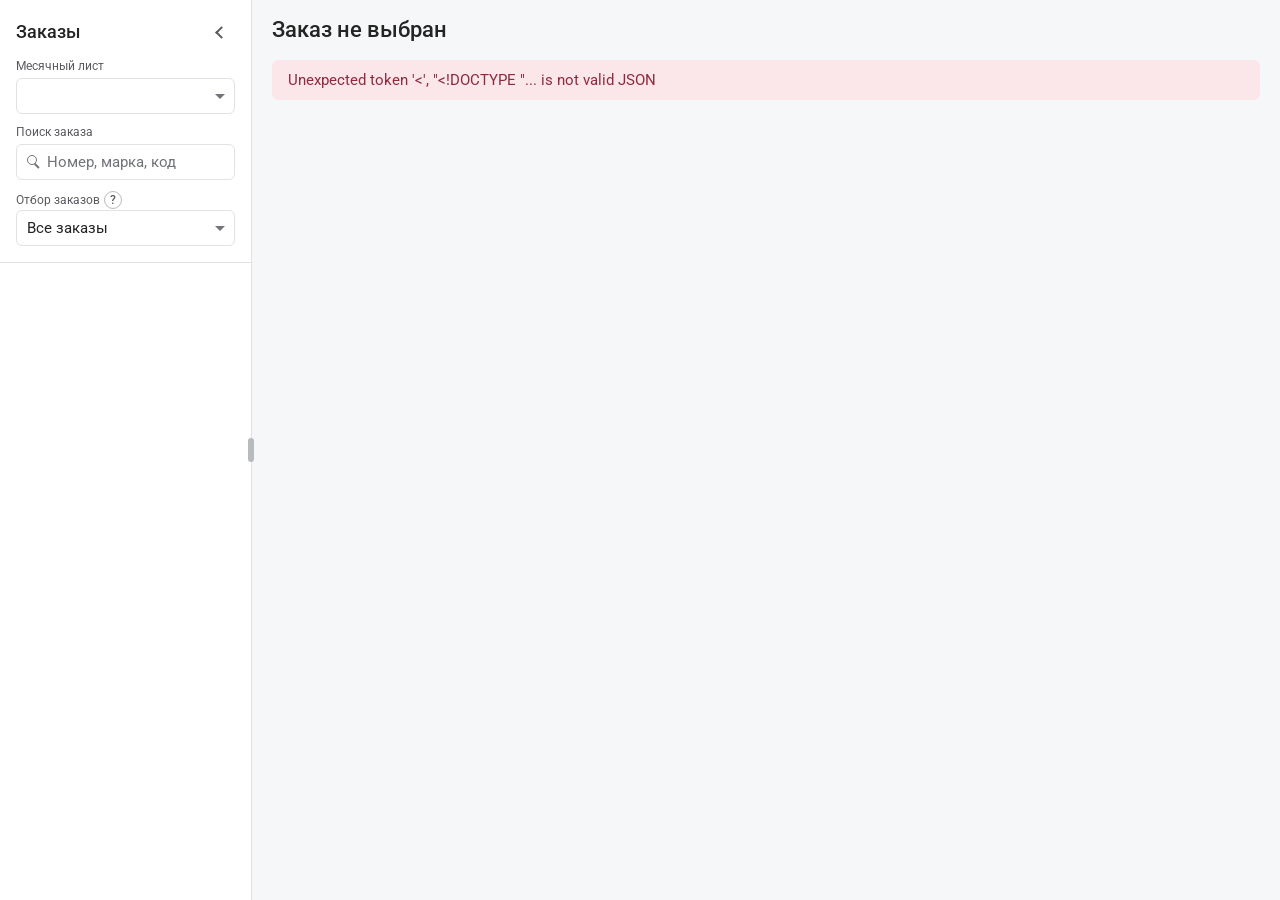
==== web/index.html @ daca4cef "refactor: server + web packages" ====
<!doctype html>
<html lang="ru">
<head>
  <meta charset="utf-8">
  <meta name="viewport" content="width=device-width, initial-scale=1">
  <title>Маршрут заказа</title>
  <link rel="stylesheet" href="/viewer.css">
  <script type="module" src="/viewer.js"></script>
</head>
<body>
  <div id="workspace" class="workspace">
    <aside id="ordersPane" class="orders-pane" aria-labelledby="pickerTitle">
      <div class="orders-top">
        <h2 id="pickerTitle">Заказы</h2>
        <button type="button" id="toggleOrders" class="sidebar-toggle" aria-controls="orderPicker"
          aria-expanded="true" aria-label="Свернуть панель заказов" title="Свернуть панель заказов"></button>
      </div>
      <div id="orderPicker" class="orders-body">
        <div class="orders-header">
          <form id="searchForm" class="search-form" role="search">
            <div>
              <label for="month">Месячный лист</label>
              <div class="select-field"><select id="month"></select></div>
            </div>
            <div>
              <label for="orderSearch">Поиск заказа</label>
              <div class="search-field"><input id="orderSearch" type="search" placeholder="Номер, марка, код" autocomplete="off"></div>
            </div>
            <div class="order-mode-field">
              <div id="orderModeLabel" class="field-label"><label for="orderMode">Отбор заказов</label></div>
              <div class="select-field">
                <select id="orderMode">
                  <option value="all">Все заказы</option>
                  <option value="best">Лучшие маршруты</option>
                  <option value="clean">Без расхождений</option>
                </select>
              </div>
            </div>
          </form>
          <p id="orderCount" role="status" class="muted"></p>
        </div>
        <ul id="orders" class="order-list" role="list" aria-label="Строки заказов"></ul>
      </div>
      <div id="ordersResizer" class="orders-resizer" tabindex="0" role="separator"
        aria-orientation="vertical" aria-controls="ordersPane" aria-label="Ширина панели заказов"
        title="Изменить ширину панели заказов"></div>
    </aside>

    <main id="main" aria-busy="true">
      <header class="order">
        <div class="order-heading">
          <div class="order-identity">
            <p id="orderNumber" class="order-number" hidden></p>
            <h1 id="orderTitle">Загрузка заказов…</h1>
          </div>
          <button type="button" id="openOrder" class="quiet" aria-label="Строка XLS выбранного заказа" hidden>Строка XLS</button>
        </div>
        <dl id="orderFacts" class="order-facts" hidden>
          <div><dt>Код изделия</dt><dd id="orderProduct"></dd></div>
          <div><dt>Код марки сырца</dt><dd id="orderRaw"></dd></div>
          <div><dt>Код марки массы</dt><dd id="orderMass"></dd></div>
          <div class="order-mark"><dt>Доп. марка</dt><dd id="orderMark"></dd></div>
          <div><dt>Объём заказа</dt><dd id="orderBase"></dd></div>
          <div id="orderExtraField" hidden><dt>Доп. объём</dt><dd id="orderExtra"></dd></div>
        </dl>
        <p id="orderSheet" class="muted caption" hidden></p>
      </header>

      <form id="filters" aria-label="Фильтры выбранного заказа" hidden>
        <div class="filter-field recipe-field">
          <div class="field-label" id="recipeLabel"><label for="recipe">Версия шихты</label></div>
          <div class="select-field"><select id="recipe" disabled></select></div>
        </div>
        <div class="filter-field">
          <label for="shift">Смена</label>
          <div class="select-field"><select id="shift"><option value="">Все</option><option>1</option><option>2</option></select></div>
        </div>
        <button type="submit" id="applyFilters" class="primary">Применить</button>
      </form>

      <p id="error" role="alert" hidden></p>
      <p id="status" class="sr-only" role="status"></p>

      <div id="content" hidden>
        <div id="views" role="tablist" aria-label="Разделы заказа">
          <button type="button" role="tab" id="tab-route" aria-controls="view-route" aria-selected="true">Маршрут</button>
          <button type="button" role="tab" id="tab-catalog" aria-controls="view-catalog" aria-selected="false" tabindex="-1">Шихта</button>
          <button type="button" role="tab" id="tab-context" aria-controls="view-context" aria-selected="false" tabindex="-1">Проценты и простои</button>
        </div>

        <section id="view-route" role="tabpanel" aria-labelledby="tab-route" tabindex="0">
          <nav aria-label="Технологический маршрут">
            <ol id="route" role="list"></ol>
          </nav>
          <div id="operation" role="region" aria-labelledby="operationTitle"></div>
        </section>
        <section id="view-catalog" role="tabpanel" aria-labelledby="tab-catalog" tabindex="0" hidden></section>
        <section id="view-context" role="tabpanel" aria-labelledby="tab-context" tabindex="0" hidden></section>
      </div>
    </main>
  </div>

  <div id="fieldHelp" class="help-popover" popover="auto" role="region" aria-labelledby="helpTitle">
    <div class="help-content">
      <h4 id="helpTitle"></h4>
      <div id="helpBody"></div>
    </div>
  </div>

  <dialog id="sourceDialog" aria-labelledby="sourceTitle">
    <div class="dialog-heading">
      <h2 id="sourceTitle">Исходная строка</h2>
      <button type="submit" form="closeSource" class="close-icon" aria-label="Закрыть окно" title="Закрыть окно">×</button>
    </div>
    <div id="sourceBody" aria-live="polite"></div>
    <form id="closeSource" class="dialog-actions" method="dialog">
      <button type="submit" class="quiet" autofocus>Закрыть</button>
    </form>
  </dialog>
</body>
</html>
---- viewer.css ----
/* Roboto Variable 5.3.0, Fontsource. See fonts/OFL-Roboto.txt. */
@font-face {
  font-family: Roboto;
  font-style: normal;
  font-weight: 100 900;
  font-display: swap;
  src: url("/fonts/roboto-latin-wght-normal.woff2") format("woff2");
  unicode-range: U+0000-00FF, U+0131, U+0152-0153, U+02BB-02BC, U+02C6, U+02DA,
    U+02DC, U+0304, U+0308, U+0329, U+2000-206F, U+20AC, U+2122, U+2191, U+2193,
    U+2212, U+2215, U+FEFF, U+FFFD;
}

@font-face {
  font-family: Roboto;
  font-style: normal;
  font-weight: 100 900;
  font-display: swap;
  src: url("/fonts/roboto-cyrillic-wght-normal.woff2") format("woff2");
  unicode-range: U+0301, U+0400-045F, U+0490-0491, U+04B0-04B1, U+2116;
}

:root {
  color-scheme: light;
  font: 400 15px/20px Roboto, Arial, sans-serif;
  color: var(--ink);
  background: var(--canvas);
  --canvas: #f6f7f8;
  --surface: #ffffff;
  --line: #e1e2e3;
  --ink: #242424;
  --muted: #595a5e;
  --placeholder: #727479;
  --disabled: #85868b;
  --hover-line: #b8babd;
  --accent: #216af2;
  --accent-hover: #0e59df;
  --accent-active: #094dbb;
  --selection: #ecf3ff;
  --success-fill: #d9f3cf;
  --success-text: #295332;
  --warning-fill: #f8edcf;
  --warning-text: #704b06;
  --danger-fill: #fbe6ea;
  --danger-text: #8f2a3e;
  --warning-rule: #dfa424;
  --danger-rule: #df536a;
  --tooltip: #242424;
  --shadow: 0 4px 20px rgb(0 0 0 / 12%);
  --s4: 4px;
  --s8: 8px;
  --s10: 10px;
  --s16: 16px;
  --s20: 20px;
  --s24: 24px;
  --s30: 30px;
  --control: 36px;
  --control-radius: 6px;
  --surface-radius: 8px;
}

*, *::before, *::after { box-sizing: border-box; }
[hidden] { display: none !important; }
body, h1, h2, h3, h4, p { margin: 0; }
h1 { font-size: 22px; line-height: 28px; font-weight: 400; }
h2, h3 { font-size: 18px; line-height: 26px; font-weight: 500; }
h4 { font-size: inherit; line-height: inherit; font-weight: 500; }
button, input, select { font: inherit; color: inherit; min-width: 0; }
button { cursor: pointer; }
:where(button, input, select, summary, [tabindex]):focus-visible {
  outline: 2px solid var(--accent);
  outline-offset: 2px;
}

.caption, .file-name, label, #orderCount, .order-facts dt,
.order-coverage, .step small { font-size: 12px; line-height: 16px; }
.muted, .file-name, label { color: var(--muted); }
.sr-only {
  position: absolute;
  width: 1px;
  height: 1px;
  overflow: hidden;
  clip-path: inset(50%);
  white-space: nowrap;
}

input, select, .primary, .quiet {
  height: var(--control);
  border: 1px solid var(--line);
  border-radius: var(--control-radius);
  background: var(--surface);
}

input, select { display: block; width: 100%; padding: 0 var(--s10); }
input[type="search"] { appearance: none; }
input::placeholder { color: var(--placeholder); opacity: 1; }
select { appearance: none; padding-right: var(--s30); cursor: pointer; text-overflow: ellipsis; }
.select-field, .search-field { position: relative; }
.select-field::after {
  position: absolute;
  top: 50%;
  right: var(--s10);
  border: 5px solid transparent;
  border-top-color: var(--placeholder);
  transform: translateY(-2px);
  content: "";
  pointer-events: none;
}
.select-field:has(select:disabled)::after { opacity: .55; }
.search-field::before, .search-field::after {
  position: absolute;
  content: "";
  pointer-events: none;
}
.search-field::before {
  width: 10px;
  height: 10px;
  top: 11px;
  left: 11px;
  border: 1.5px solid var(--placeholder);
  border-radius: 50%;
}
.search-field::after {
  width: 6px;
  height: 1.5px;
  top: 21px;
  left: 18px;
  background: var(--placeholder);
  transform: rotate(45deg);
}
.search-field input { padding-left: var(--s30); }
:is(input, select, .quiet):not(:disabled):hover { border-color: var(--hover-line); }
:is(input, select):focus { border-color: var(--accent); outline-offset: 0; }
:is(input, select):disabled, button:disabled {
  color: var(--disabled);
  background: var(--canvas);
  border-color: var(--line);
  cursor: default;
}
label { display: block; margin-bottom: var(--s4); }

.primary, .quiet { padding: 0 var(--s16); font-weight: 500; }
.primary { color: var(--surface); background: var(--accent); border-color: var(--accent); }
.primary:not(:disabled):hover { background: var(--accent-hover); border-color: var(--accent-hover); }
.primary:not(:disabled):active { background: var(--accent-active); border-color: var(--accent-active); }
.quiet:not(:disabled):hover { background: var(--canvas); }
.quiet:not(:disabled):active { background: var(--selection); }

.workspace {
  display: grid;
  grid-template-columns: var(--orders-width, 252px) minmax(0, 1fr);
  align-items: start;
}
.workspace[data-orders-collapsed] { grid-template-columns: 52px minmax(0, 1fr); }
.workspace[data-orders-resizing] { cursor: col-resize; user-select: none; }
.orders-pane {
  position: sticky;
  top: 0;
  z-index: 2;
  display: flex;
  flex-direction: column;
  height: 100dvh;
  background: var(--surface);
  border-right: 1px solid var(--line);
}
.orders-top {
  display: flex;
  align-items: center;
  justify-content: space-between;
  gap: var(--s8);
  padding: var(--s16) var(--s16) var(--s10);
}
.sidebar-toggle {
  flex: none;
  display: grid;
  place-items: center;
  width: 32px;
  height: 32px;
  padding: 0;
  border: 1px solid transparent;
  border-radius: var(--control-radius);
  color: var(--muted);
  background: transparent;
}
.sidebar-toggle::before {
  width: 9px;
  height: 9px;
  border-bottom: 2px solid currentColor;
  border-left: 2px solid currentColor;
  transform: translateX(2px) rotate(45deg);
  content: "";
}
.sidebar-toggle[aria-expanded="false"]::before { transform: translateX(-2px) rotate(225deg); }
.sidebar-toggle:hover { color: var(--accent); background: var(--selection); }
.workspace[data-orders-collapsed] .orders-top { justify-content: center; padding-inline: var(--s8); }
.workspace[data-orders-collapsed] .orders-top h2 { display: none; }
.orders-body { display: flex; flex-direction: column; min-height: 0; }
.orders-header { padding: 0 var(--s16) var(--s8); }
.orders-resizer {
  position: absolute;
  inset: 0 -7px 0 auto;
  width: 14px;
  cursor: col-resize;
  touch-action: none;
}
.orders-resizer::before, .orders-resizer::after {
  position: absolute;
  left: 50%;
  transform: translateX(-50%);
  content: "";
}
.orders-resizer::before { inset-block: 0; width: 2px; }
.orders-resizer::after {
  top: calc(50% - 12px);
  width: 6px;
  height: var(--s24);
  border-radius: var(--s4);
  background: var(--hover-line);
}
.orders-resizer:is(:hover, :focus-visible)::before, [data-orders-resizing] .orders-resizer::before {
  background: var(--accent);
}
.orders-resizer:is(:hover, :focus-visible)::after, [data-orders-resizing] .orders-resizer::after {
  background: var(--accent);
}
.search-form { display: grid; gap: var(--s10); }
#orderCount { margin-top: var(--s8); }
.order-list {
  position: relative;
  min-height: 0;
  margin: 0;
  padding: var(--s8) var(--s10) var(--s16);
  overflow-y: auto;
  overscroll-behavior-y: contain;
  border-top: 1px solid var(--line);
  list-style: none;
}
.order-item {
  display: flex;
  align-items: center;
  gap: var(--s8);
  width: 100%;
  border: 0;
  border-radius: var(--surface-radius);
  background: transparent;
  padding: 6px var(--s8);
  text-align: left;
}
.order-item strong { flex: 0 0 3ch; font-weight: 500; font-variant-numeric: tabular-nums; }
.order-list-name { flex: 1; min-width: 0; overflow: hidden; text-overflow: ellipsis; white-space: nowrap; }
.order-coverage {
  flex: none;
  display: flex;
  align-items: center;
  gap: var(--s4);
  color: var(--muted);
  font-variant-numeric: tabular-nums;
}
.order-covered {
  padding-inline: var(--s4);
  border-radius: var(--s4);
  background: var(--selection);
  color: var(--accent-hover);
  font-weight: 500;
}
.order-issue { color: var(--danger-text); }
.order-ambiguous { color: var(--warning-text); }
.order-item:hover { background: var(--canvas); }
.order-item[aria-current] { background: var(--selection); color: var(--accent-hover); }
.order-item:focus-visible { outline-offset: -2px; }

main { min-width: 0; padding: var(--s16) var(--s20) var(--s24); container-type: inline-size; }
.order-heading {
  display: flex;
  align-items: center;
  justify-content: space-between;
  flex-wrap: wrap;
  gap: var(--s4) var(--s10);
}
.order { margin-bottom: var(--s10); }
.order-identity {
  display: flex;
  align-items: baseline;
  flex-wrap: wrap;
  gap: var(--s4) var(--s16);
  min-width: 0;
}
.order-identity h1 { font-weight: 500; overflow-wrap: anywhere; }
.order-number { color: var(--muted); font-weight: 500; white-space: nowrap; }
.order-facts {
  display: flex;
  flex-wrap: wrap;
  gap: var(--s8) var(--s20);
  max-width: 1060px;
  margin: var(--s10) 0 0;
  padding: var(--s8) var(--s16);
  border: 1px solid var(--line);
  border-radius: var(--surface-radius);
  background: var(--surface);
}
.order-facts > div { flex: 1 1 126px; min-width: 0; }
.order-facts > .order-mark { flex-basis: 174px; }
.order-facts dt { color: var(--muted); }
.order-facts dd {
  margin: var(--s4) 0 0;
  font-size: 18px;
  line-height: 26px;
  font-weight: 500;
  font-variant-numeric: tabular-nums;
  overflow-wrap: anywhere;
}
#orderSheet { margin-top: var(--s4); overflow-wrap: anywhere; }

#filters {
  display: flex;
  align-items: end;
  flex-wrap: wrap;
  gap: var(--s8) var(--s10);
  margin-bottom: var(--s8);
}
.recipe-field { flex: 0 1 330px; min-width: min(100%, 234px); }
#shift { min-width: 74px; }
.field-label { display: flex; align-items: center; gap: var(--s4); height: 20px; }
.field-label label { margin-bottom: 0; }
.reference > summary::before {
  width: 7px;
  height: 7px;
  border-right: 1.5px solid currentColor;
  border-bottom: 1.5px solid currentColor;
  transform: translateY(-2px) rotate(45deg);
  content: "";
}
#error {
  margin-block: var(--s16);
  padding: var(--s10) var(--s16);
  border-radius: var(--control-radius);
  color: var(--danger-text);
  background: var(--danger-fill);
}

#views { display: flex; flex-wrap: wrap; gap: 0 var(--s30); border-bottom: 1px solid var(--line); }
[role="tab"] {
  height: var(--control);
  margin-bottom: -1px;
  border: 0;
  border-bottom: 2px solid transparent;
  background: transparent;
  padding: 0 var(--s4);
  color: var(--muted);
  font-weight: 500;
}
[role="tab"]:hover { color: var(--accent-hover); }
[role="tab"]:active { background: var(--selection); }
[role="tab"][aria-selected="true"] { color: var(--ink); border-bottom-color: var(--accent); }

#view-route nav { margin-block: var(--s8) var(--s16); }
#route {
  display: grid;
  grid-template-columns: repeat(7, minmax(0, 1fr));
  gap: var(--s4);
  margin: 0;
  padding: var(--s4);
  border: 1px solid var(--line);
  border-radius: var(--surface-radius);
  background: var(--surface);
  list-style: none;
}
#route li { position: relative; min-width: 0; }
#route li + li::before {
  position: absolute;
  inset-block: var(--s8);
  left: -2px;
  width: 1px;
  background: var(--line);
  content: "";
}
.step {
  display: flex;
  flex-direction: column;
  align-items: start;
  justify-content: space-between;
  gap: var(--s4);
  width: 100%;
  height: 100%;
  min-height: 56px;
  padding: var(--s4) var(--s8);
  border: 0;
  border-radius: var(--control-radius);
  background: transparent;
  text-align: left;
}
.step strong { font-weight: 500; overflow-wrap: anywhere; }
.has-connection .step strong { padding-right: 22px; }
.step small { color: var(--muted); }
.step:hover { background: var(--canvas); }
.step[aria-current] { color: var(--accent-hover); background: var(--selection); }

.connection-mark {
  display: inline-grid;
  place-items: center;
  flex: none;
  width: 19px;
  height: 19px;
  padding: 0;
  border: 1px solid transparent;
  border-radius: 50%;
  background: var(--selection);
  color: var(--accent-hover);
  font-size: 12px;
  line-height: 16px;
  font-weight: 500;
}
.connection-mark[data-tone="match"] { color: var(--success-text); background: var(--success-fill); }
.connection-mark[data-tone="conflict"] { color: var(--danger-text); background: var(--danger-fill); }
.connection-mark[data-tone="ambiguous"] { color: var(--warning-text); background: var(--warning-fill); }
.connection-mark[data-tone="empty"] { color: var(--muted); background: var(--canvas); border-color: var(--line); }
.connection-mark:is(:hover, [aria-expanded="true"], [aria-pressed="true"]) { border-color: currentColor; }
.route-connection { position: absolute; inset: var(--s4) var(--s4) auto auto; }
.connection-status { font-weight: 500; }
.transition[data-tone="conflict"] .connection-status { color: var(--danger-text); }
.transition[data-tone="ambiguous"] .connection-status { color: var(--warning-text); }
.transition[data-tone="match"] .connection-status { color: var(--success-text); }
.connection-jump {
  margin-left: auto;
  padding: 2px var(--s4);
  border: 0;
  border-radius: var(--s4);
  background: transparent;
  color: var(--accent-hover);
  text-align: left;
}
.connection-jump:hover { background: var(--selection); text-decoration: underline; }

#view-catalog, #view-context { padding-top: var(--s16); }
.data-section + .data-section { margin-top: var(--s24); }
.data-heading {
  display: flex;
  align-items: center;
  flex-wrap: wrap;
  gap: var(--s4) var(--s10);
  margin-bottom: var(--s8);
}
.file-name { overflow-wrap: anywhere; }

.transition {
  display: grid;
  row-gap: var(--s4);
  margin-bottom: var(--s10);
  padding: var(--s8) var(--s10);
  border: 1px solid var(--line);
  border-radius: var(--control-radius);
  background: var(--surface);
}
.transition[data-tone="ambiguous"] {
  border-color: var(--warning-fill);
  border-left: 3px solid var(--warning-rule);
  background: #fdf7e9;
}
.transition[data-tone="conflict"] {
  border-color: var(--danger-fill);
  border-left: 3px solid var(--danger-rule);
  background: #fff4f5;
}
.transition-path {
  display: flex;
  align-items: center;
  flex-wrap: wrap;
  gap: var(--s8);
  color: var(--muted);
  font-size: 12px;
  line-height: 16px;
}
.issue-title { font-weight: 500; }
.transition[data-tone="conflict"] .issue-title { color: var(--danger-text); }
.transition[data-tone="ambiguous"] .issue-title { color: var(--warning-text); }
.transition-text { color: var(--muted); font-size: 12px; line-height: 16px; }
.evidence, .source-links { display: flex; gap: var(--s4) var(--s8); flex-wrap: wrap; }
.evidence-side, .transition-example {
  display: flex;
  align-items: baseline;
  flex-wrap: wrap;
  gap: 0 var(--s8);
  padding: 0 var(--s8);
  background: var(--surface);
  border: 1px solid var(--line);
  border-radius: var(--control-radius);
}
.evidence-label, .evidence-side small { color: var(--muted); font-size: 12px; line-height: 16px; }
.evidence-side strong { font-weight: 500; font-variant-numeric: tabular-nums; }
.source-links .source-link { max-width: 100%; white-space: normal; text-align: left; }

.reference { margin-bottom: var(--s10); }
.reference > summary {
  display: flex;
  align-items: center;
  gap: var(--s8);
  width: fit-content;
  padding: var(--s4);
  list-style: none;
  cursor: pointer;
  color: var(--accent-hover);
  font-weight: 500;
}
.reference > summary::-webkit-details-marker { display: none; }
.reference:not([open]) > summary::before { transform: rotate(-45deg); }
.reference .data-section { margin-top: var(--s8); }

.help-button {
  display: inline-grid;
  place-items: center;
  vertical-align: middle;
  width: 18px;
  height: 18px;
  padding: 0;
  border: 1px solid var(--hover-line);
  border-radius: 50%;
  color: var(--muted);
  background: var(--surface);
  font-size: 12px;
  line-height: 16px;
  font-weight: 500;
}
.help-button:hover, .help-button[aria-expanded="true"] {
  border-color: var(--accent);
  background: var(--selection);
  color: var(--accent-hover);
}
.help-popover {
  position: fixed;
  inset: auto;
  width: max-content;
  max-width: min(352px, calc(100% - var(--s16)));
  overflow: visible;
  margin: 0;
  padding: 0;
  border: 0;
  color: var(--surface);
  background: transparent;
  font-size: 12px;
  line-height: 16px;
}
.help-content {
  max-height: calc(100dvh - var(--s30));
  overflow: auto;
  padding: var(--s8) var(--s10);
  border-radius: var(--s4);
  background: var(--tooltip);
  box-shadow: var(--shadow);
}
.help-popover::before {
  position: absolute;
  top: -4px;
  left: clamp(8px, var(--tip-x), calc(100% - 8px));
  width: 8px;
  height: 8px;
  transform: translateX(-50%) rotate(45deg);
  background: var(--tooltip);
  content: "";
}
.help-popover[data-side="above"]::before { top: auto; bottom: -4px; }
.help-popover h4 { font-weight: 500; }
.help-popover :is(h4, p) + * { margin-top: var(--s4); }

.table-wrap { overflow-x: auto; border-radius: var(--surface-radius); }
table { width: 100%; border-collapse: separate; border-spacing: 0; text-align: left; }
th, td { padding: var(--s8) var(--s10); vertical-align: middle; }
thead th { height: 40px; color: var(--muted); font-weight: 500; }
.sort-button {
  display: flex;
  align-items: center;
  gap: var(--s4);
  width: 100%;
  min-height: 24px;
  padding: 0;
  border: 0;
  border-radius: var(--s4);
  background: transparent;
  color: inherit;
  font-weight: inherit;
  text-align: inherit;
}
.sort-arrow {
  flex: none;
  color: var(--placeholder);
  font-size: 12px;
}
.sort-arrow::before { content: "↕"; }
.sort-button:hover { color: var(--accent-hover); }
[aria-sort] .sort-button, [aria-sort] .sort-arrow { color: var(--accent-hover); }
[aria-sort="ascending"] .sort-arrow::before { content: "↑"; }
[aria-sort="descending"] .sort-arrow::before { content: "↓"; }
.measure .sort-button { justify-content: end; }
.marked-header { display: flex; align-items: center; gap: var(--s4); }
.marked-header:has([data-field-conflict]) .sort-button { color: var(--danger-text); }
tbody td, tbody th { height: 40px; border-bottom: 1px solid var(--line); background: var(--surface); }
tbody tr:first-child > * { border-top: 1px solid var(--line); }
tbody tr > :first-child { border-left: 1px solid var(--line); }
tbody tr > :last-child { border-right: 1px solid var(--line); }
tbody tr:first-child > :first-child { border-top-left-radius: var(--surface-radius); }
tbody tr:first-child > :last-child { border-top-right-radius: var(--surface-radius); }
tbody tr:last-child > :first-child { border-bottom-left-radius: var(--surface-radius); }
tbody tr:last-child > :last-child { border-bottom-right-radius: var(--surface-radius); }
tbody tr:hover > * { background: var(--selection); }
.records td { overflow-wrap: break-word; }
.records td > small { display: block; color: var(--muted); font-size: 12px; line-height: 16px; }
.records td:first-child { font-variant-numeric: tabular-nums; }
.records time { white-space: nowrap; font-variant-numeric: tabular-nums; }
.measure { text-align: right; font-variant-numeric: tabular-nums; }
.source-link {
  min-height: 24px;
  margin-inline: -4px;
  padding: 0 var(--s4);
  border: 0;
  border-radius: var(--s4);
  background: transparent;
  color: var(--accent-hover);
  font-weight: 500;
  text-decoration: underline;
  text-underline-offset: 2px;
  white-space: nowrap;
}
.source-link:hover { background: var(--selection); color: var(--accent-active); }
.records .basis { white-space: nowrap; }
.basis .record-status + .help-button { margin-left: var(--s4); }
.record-status {
  display: inline-block;
  max-width: 100%;
  padding: 2px var(--s4);
  color: var(--muted);
  border-radius: var(--control-radius);
  background: var(--canvas);
  font-size: 12px;
  line-height: 16px;
  overflow-wrap: anywhere;
}
.record-status[data-tone="match"] { color: var(--success-text); background: var(--success-fill); }
.record-status[data-tone="candidate"] { color: var(--accent-hover); background: var(--selection); }
.record-status:is([data-tone="outside"], [data-tone="ambiguous"]) {
  color: var(--warning-text);
  background: var(--warning-fill);
}
.record-status[data-tone="conflict"] { color: var(--danger-text); background: var(--danger-fill); }
.show-more { margin-top: var(--s10); }

dialog {
  width: min(640px, calc(100% - var(--s30)));
  max-height: min(85dvh, 760px);
  padding: 0;
  overflow: hidden;
  border: 1px solid var(--line);
  border-radius: var(--surface-radius);
  background: var(--surface);
  box-shadow: var(--shadow);
  color: var(--ink);
}
dialog[open] { display: flex; flex-direction: column; }
dialog::backdrop { background: rgb(0 0 0 / 30%); }
.dialog-heading, .dialog-actions {
  display: flex;
  align-items: center;
  gap: var(--s10);
  padding: var(--s10) var(--s20);
}
.dialog-heading { justify-content: space-between; border-bottom: 1px solid var(--line); }
.dialog-actions { justify-content: end; border-top: 1px solid var(--line); }
.close-icon {
  flex: none;
  width: 30px;
  height: 30px;
  padding: 0;
  border: 0;
  border-radius: var(--control-radius);
  background: transparent;
  color: var(--muted);
  font-size: 22px;
  line-height: 28px;
}
.close-icon:hover { background: var(--canvas); }
#sourceBody { min-height: 0; overflow: auto; padding: var(--s10) var(--s20) var(--s16); }
#sourceBody > p { margin-bottom: var(--s10); }
.source-table { table-layout: fixed; }
.source-table :is(th, td) { overflow-wrap: anywhere; }
.source-table th { font-weight: 500; }
.source-table th:first-child { width: 52%; }

@media (max-width: 1240px) {
  main { padding-inline: var(--s16); }
}

@container (max-width: 990px) {
  .records :is(th, td) { padding-inline: var(--s8); }
}

@container (max-width: 800px) {
  #route { grid-template-columns: repeat(4, minmax(0, 1fr)); }
  #route li:nth-child(5)::before { display: none; }
}

@media (max-width: 760px), (max-height: 360px) {
  .workspace, .workspace[data-orders-collapsed] { grid-template-columns: minmax(0, 1fr); }
  .orders-pane { position: static; height: auto; border-right: 0; border-bottom: 1px solid var(--line); }
  .orders-resizer { display: none; }
  .workspace[data-orders-collapsed] .orders-top { justify-content: space-between; padding-inline: var(--s16); }
  .workspace[data-orders-collapsed] .orders-top h2 { display: block; }
  .search-form { grid-template-columns: repeat(2, minmax(0, 1fr)); }
  .order-mode-field { grid-column: 1 / -1; }
  .order-list { max-height: 160px; }
}

@container (max-width: 490px) {
  .recipe-field { flex-basis: 100%; }
  #route { grid-template-columns: repeat(3, minmax(0, 1fr)); }
  #route li::before { display: none; }
}

@container (max-width: 340px) {
  #route { grid-template-columns: repeat(2, minmax(0, 1fr)); }
}
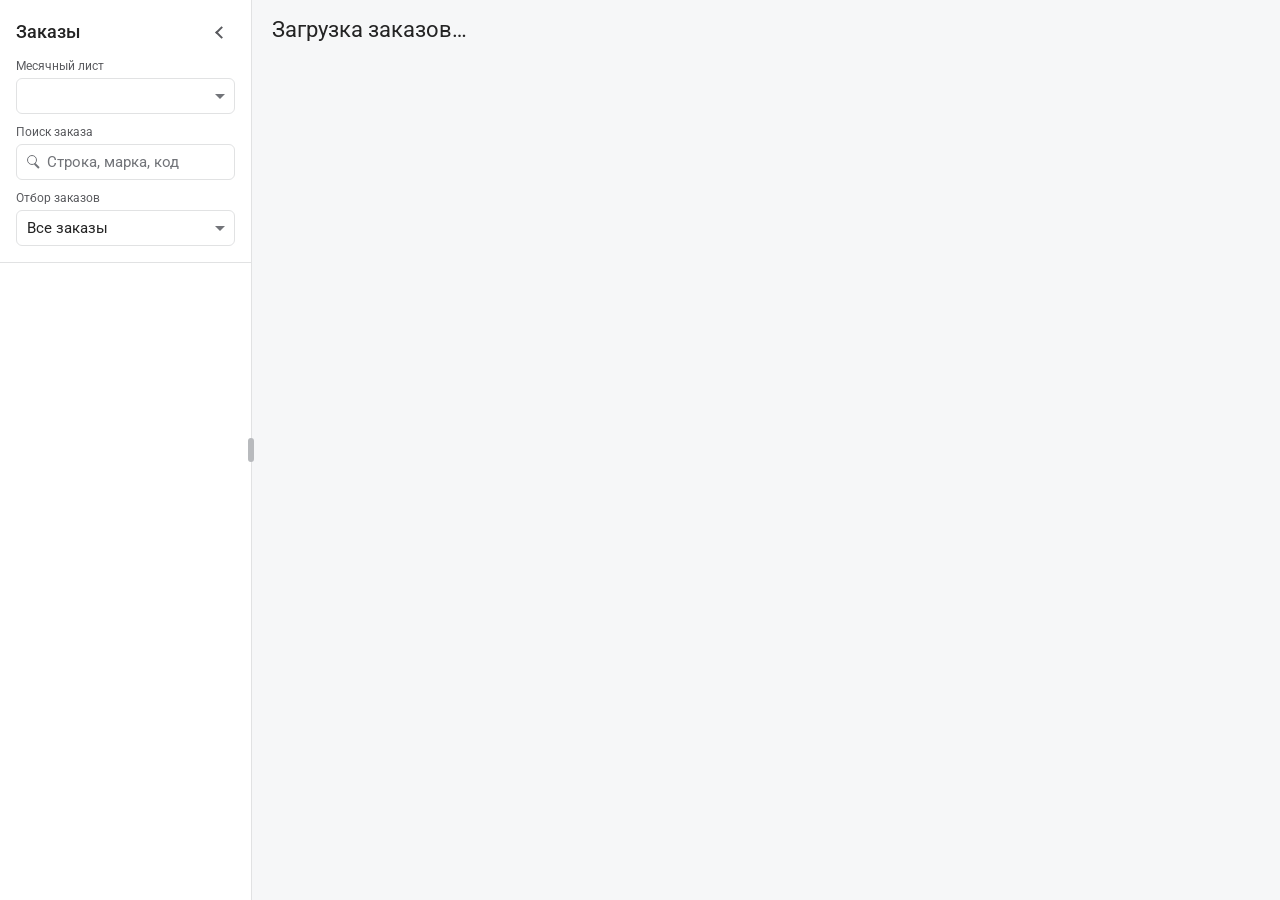
==== commit f70a6a46: "feat(web): remove order id from details" ====
--- a/web/index.html
+++ b/web/index.html
@@ -24,10 +24,10 @@
             </div>
             <div>
               <label for="orderSearch">Поиск заказа</label>
-              <div class="search-field"><input id="orderSearch" type="search" placeholder="Номер, марка, код" autocomplete="off"></div>
+              <div class="search-field"><input id="orderSearch" type="search" placeholder="Строка, марка, код" autocomplete="off"></div>
             </div>
             <div class="order-mode-field">
-              <div id="orderModeLabel" class="field-label"><label for="orderMode">Отбор заказов</label></div>
+              <label for="orderMode">Отбор заказов</label>
               <div class="select-field">
                 <select id="orderMode">
                   <option value="all">Все заказы</option>
@@ -49,11 +49,8 @@
     <main id="main" aria-busy="true">
       <header class="order">
         <div class="order-heading">
-          <div class="order-identity">
-            <p id="orderNumber" class="order-number" hidden></p>
-            <h1 id="orderTitle">Загрузка заказов…</h1>
-          </div>
-          <button type="button" id="openOrder" class="quiet" aria-label="Строка XLS выбранного заказа" hidden>Строка XLS</button>
+          <h1 id="orderTitle">Загрузка заказов…</h1>
+          <button type="button" id="openOrder" class="quiet" hidden>Строка XLS</button>
         </div>
         <dl id="orderFacts" class="order-facts" hidden>
           <div><dt>Код изделия</dt><dd id="orderProduct"></dd></div>
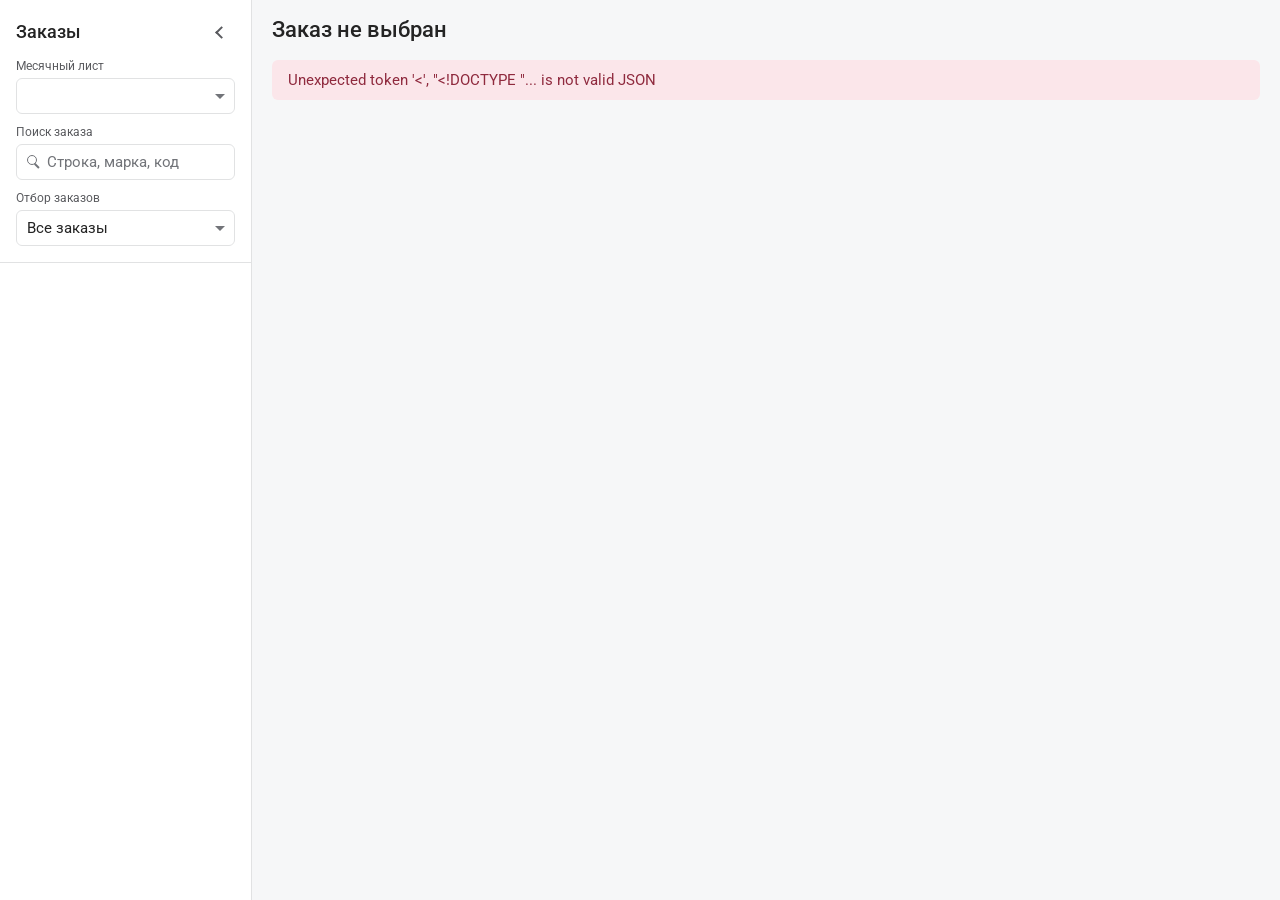
==== commit 722b7a29: "Deploy trace viewer demo to GitHub Pages" ====
--- a/web/index.html
+++ b/web/index.html
@@ -1,11 +1,11 @@
 <!doctype html>
-<html lang="ru">
+<html lang="ru" data-source="api">
 <head>
   <meta charset="utf-8">
   <meta name="viewport" content="width=device-width, initial-scale=1">
   <title>Маршрут заказа</title>
-  <link rel="stylesheet" href="/viewer.css">
-  <script type="module" src="/viewer.js"></script>
+  <link rel="stylesheet" href="./viewer.css">
+  <script type="module" src="./viewer.js"></script>
 </head>
 <body>
   <div id="workspace" class="workspace">
@@ -48,6 +48,7 @@
 
     <main id="main" aria-busy="true">
       <header class="order">
+        <p id="demoNotice" class="muted caption" hidden>Демонстрационные данные</p>
         <div class="order-heading">
           <h1 id="orderTitle">Загрузка заказов…</h1>
           <button type="button" id="openOrder" class="quiet" hidden>Строка XLS</button>
--- a/web/viewer.css
+++ b/web/viewer.css
@@ -0,0 +1,695 @@
+/* Roboto Variable 5.3.0, Fontsource. See fonts/OFL-Roboto.txt. */
+@font-face {
+  font-family: Roboto;
+  font-style: normal;
+  font-weight: 100 900;
+  font-display: swap;
+  src: url("./fonts/roboto-latin-wght-normal.woff2") format("woff2");
+  unicode-range: U+0000-00FF, U+0131, U+0152-0153, U+02BB-02BC, U+02C6, U+02DA,
+    U+02DC, U+0304, U+0308, U+0329, U+2000-206F, U+20AC, U+2122, U+2191, U+2193,
+    U+2212, U+2215, U+FEFF, U+FFFD;
+}
+
+@font-face {
+  font-family: Roboto;
+  font-style: normal;
+  font-weight: 100 900;
+  font-display: swap;
+  src: url("./fonts/roboto-cyrillic-wght-normal.woff2") format("woff2");
+  unicode-range: U+0301, U+0400-045F, U+0490-0491, U+04B0-04B1, U+2116;
+}
+
+:root {
+  color-scheme: light;
+  font: 400 15px/20px Roboto, Arial, sans-serif;
+  color: var(--ink);
+  background: var(--canvas);
+  --canvas: #f6f7f8;
+  --surface: #ffffff;
+  --line: #e1e2e3;
+  --ink: #242424;
+  --muted: #595a5e;
+  --placeholder: #727479;
+  --disabled: #85868b;
+  --hover-line: #b8babd;
+  --accent: #216af2;
+  --accent-hover: #0e59df;
+  --accent-active: #094dbb;
+  --selection: #ecf3ff;
+  --success-fill: #d9f3cf;
+  --success-text: #295332;
+  --warning-fill: #f8edcf;
+  --warning-text: #704b06;
+  --danger-fill: #fbe6ea;
+  --danger-text: #8f2a3e;
+  --warning-rule: #dfa424;
+  --danger-rule: #df536a;
+  --tooltip: #242424;
+  --shadow: 0 4px 20px rgb(0 0 0 / 12%);
+  --s4: 4px;
+  --s8: 8px;
+  --s10: 10px;
+  --s16: 16px;
+  --s20: 20px;
+  --s24: 24px;
+  --s30: 30px;
+  --control: 36px;
+  --control-radius: 6px;
+  --surface-radius: 8px;
+}
+
+*, *::before, *::after { box-sizing: border-box; }
+[hidden] { display: none !important; }
+body, h1, h2, h3, h4, p { margin: 0; }
+h1 { font-size: 22px; line-height: 28px; font-weight: 400; }
+h2, h3 { font-size: 18px; line-height: 26px; font-weight: 500; }
+h4 { font-size: inherit; line-height: inherit; font-weight: 500; }
+button, input, select { font: inherit; color: inherit; min-width: 0; }
+button { cursor: pointer; }
+:where(button, input, select, summary, [tabindex]):focus-visible {
+  outline: 2px solid var(--accent);
+  outline-offset: 2px;
+}
+
+.caption, .file-name, label, #orderCount, .order-facts dt,
+.order-coverage, .step small { font-size: 12px; line-height: 16px; }
+.muted, .file-name, label { color: var(--muted); }
+.sr-only {
+  position: absolute;
+  width: 1px;
+  height: 1px;
+  overflow: hidden;
+  clip-path: inset(50%);
+  white-space: nowrap;
+}
+
+input, select, .primary, .quiet {
+  height: var(--control);
+  border: 1px solid var(--line);
+  border-radius: var(--control-radius);
+  background: var(--surface);
+}
+
+input, select { display: block; width: 100%; padding: 0 var(--s10); }
+input[type="search"] { appearance: none; }
+input::placeholder { color: var(--placeholder); opacity: 1; }
+select { appearance: none; padding-right: var(--s30); cursor: pointer; text-overflow: ellipsis; }
+.select-field, .search-field { position: relative; }
+.select-field::after {
+  position: absolute;
+  top: 50%;
+  right: var(--s10);
+  border: 5px solid transparent;
+  border-top-color: var(--placeholder);
+  transform: translateY(-2px);
+  content: "";
+  pointer-events: none;
+}
+.select-field:has(select:disabled)::after { opacity: .55; }
+.search-field::before, .search-field::after {
+  position: absolute;
+  content: "";
+  pointer-events: none;
+}
+.search-field::before {
+  width: 10px;
+  height: 10px;
+  top: 11px;
+  left: 11px;
+  border: 1.5px solid var(--placeholder);
+  border-radius: 50%;
+}
+.search-field::after {
+  width: 6px;
+  height: 1.5px;
+  top: 21px;
+  left: 18px;
+  background: var(--placeholder);
+  transform: rotate(45deg);
+}
+.search-field input { padding-left: var(--s30); }
+:is(input, select, .quiet):not(:disabled):hover { border-color: var(--hover-line); }
+:is(input, select):focus { border-color: var(--accent); outline-offset: 0; }
+:is(input, select):disabled, button:disabled {
+  color: var(--disabled);
+  background: var(--canvas);
+  border-color: var(--line);
+  cursor: default;
+}
+label { display: block; margin-bottom: var(--s4); }
+
+.primary, .quiet { padding: 0 var(--s16); font-weight: 500; }
+.primary { color: var(--surface); background: var(--accent); border-color: var(--accent); }
+.primary:not(:disabled):hover { background: var(--accent-hover); border-color: var(--accent-hover); }
+.primary:not(:disabled):active { background: var(--accent-active); border-color: var(--accent-active); }
+.quiet:not(:disabled):hover { background: var(--canvas); }
+.quiet:not(:disabled):active { background: var(--selection); }
+
+.workspace {
+  display: grid;
+  grid-template-columns: var(--orders-width, 252px) minmax(0, 1fr);
+  align-items: start;
+}
+.workspace[data-orders-collapsed] { grid-template-columns: 52px minmax(0, 1fr); }
+.workspace[data-orders-resizing] { cursor: col-resize; user-select: none; }
+.orders-pane {
+  position: sticky;
+  top: 0;
+  z-index: 2;
+  display: flex;
+  flex-direction: column;
+  height: 100dvh;
+  background: var(--surface);
+  border-right: 1px solid var(--line);
+}
+.workspace[data-orders-resizing] .orders-pane { border-right-color: var(--accent); }
+.orders-top {
+  display: flex;
+  align-items: center;
+  justify-content: space-between;
+  gap: var(--s8);
+  padding: var(--s16) var(--s16) var(--s10);
+}
+.sidebar-toggle {
+  flex: none;
+  display: grid;
+  place-items: center;
+  width: 32px;
+  height: 32px;
+  padding: 0;
+  border: 1px solid transparent;
+  border-radius: var(--control-radius);
+  color: var(--muted);
+  background: transparent;
+}
+.sidebar-toggle::before {
+  width: 9px;
+  height: 9px;
+  border-bottom: 2px solid currentColor;
+  border-left: 2px solid currentColor;
+  transform: translateX(2px) rotate(45deg);
+  content: "";
+}
+.sidebar-toggle[aria-expanded="false"]::before { transform: translateX(-2px) rotate(225deg); }
+.sidebar-toggle:hover { color: var(--accent); background: var(--selection); }
+.workspace[data-orders-collapsed] .orders-top { justify-content: center; padding-inline: var(--s8); }
+.workspace[data-orders-collapsed] .orders-top h2 { display: none; }
+.orders-body { display: flex; flex-direction: column; min-height: 0; }
+.orders-header { padding: 0 var(--s16) var(--s8); }
+.orders-resizer {
+  position: absolute;
+  inset: 0 -7px 0 auto;
+  width: 14px;
+  cursor: col-resize;
+  touch-action: none;
+}
+.workspace[data-orders-resizing] .orders-resizer { outline: none; }
+.search-form { display: grid; gap: var(--s10); }
+#orderCount { margin-top: var(--s8); }
+.order-list {
+  position: relative;
+  min-height: 0;
+  margin: 0;
+  padding: var(--s8) var(--s10) var(--s16);
+  overflow-y: auto;
+  overscroll-behavior-y: contain;
+  border-top: 1px solid var(--line);
+  list-style: none;
+}
+.order-item {
+  display: flex;
+  align-items: center;
+  gap: var(--s8);
+  width: 100%;
+  border: 0;
+  border-radius: var(--surface-radius);
+  background: transparent;
+  padding: 6px var(--s8);
+  text-align: left;
+}
+.order-item strong { flex: 0 0 3ch; font-weight: 500; font-variant-numeric: tabular-nums; }
+.order-list-name { flex: 1; min-width: 0; overflow: hidden; text-overflow: ellipsis; white-space: nowrap; }
+.order-coverage {
+  flex: none;
+  display: flex;
+  align-items: center;
+  gap: var(--s4);
+  color: var(--muted);
+  font-variant-numeric: tabular-nums;
+}
+.order-covered {
+  padding-inline: var(--s4);
+  border-radius: var(--s4);
+  background: var(--selection);
+  color: var(--accent-hover);
+  font-weight: 500;
+}
+.order-issue { color: var(--danger-text); }
+.order-ambiguous { color: var(--warning-text); }
+.order-item:hover { background: var(--canvas); }
+.order-item[aria-current] { background: var(--selection); color: var(--accent-hover); }
+.order-item:focus-visible { outline-offset: -2px; }
+
+main { min-width: 0; padding: var(--s16) var(--s20) var(--s24); container-type: inline-size; }
+.order-heading {
+  display: flex;
+  align-items: center;
+  justify-content: space-between;
+  flex-wrap: wrap;
+  gap: var(--s4) var(--s10);
+}
+.order { margin-bottom: var(--s10); }
+.order-heading h1 {
+  min-width: 0;
+  font-weight: 500;
+  overflow-wrap: anywhere;
+}
+.order-facts {
+  display: flex;
+  flex-wrap: wrap;
+  gap: var(--s8) var(--s20);
+  max-width: 1060px;
+  margin: var(--s10) 0 0;
+  padding: var(--s8) var(--s16);
+  border: 1px solid var(--line);
+  border-radius: var(--surface-radius);
+  background: var(--surface);
+}
+.order-facts > div { flex: 1 1 126px; min-width: 0; }
+.order-facts > .order-mark { flex-basis: 174px; }
+.order-facts dt { color: var(--muted); }
+.order-facts dd {
+  margin: var(--s4) 0 0;
+  font-size: 18px;
+  line-height: 26px;
+  font-weight: 500;
+  font-variant-numeric: tabular-nums;
+  overflow-wrap: anywhere;
+}
+#orderSheet { margin-top: var(--s4); overflow-wrap: anywhere; }
+
+#filters {
+  display: flex;
+  align-items: end;
+  flex-wrap: wrap;
+  gap: var(--s8) var(--s10);
+  margin-bottom: var(--s8);
+}
+.recipe-field { flex: 0 1 330px; min-width: min(100%, 234px); }
+#shift { min-width: 74px; }
+.field-label { display: flex; align-items: center; gap: var(--s4); height: 20px; }
+.field-label label { margin-bottom: 0; }
+.reference > summary::before {
+  width: 7px;
+  height: 7px;
+  border-right: 1.5px solid currentColor;
+  border-bottom: 1.5px solid currentColor;
+  transform: translateY(-2px) rotate(45deg);
+  content: "";
+}
+#error {
+  margin-block: var(--s16);
+  padding: var(--s10) var(--s16);
+  border-radius: var(--control-radius);
+  color: var(--danger-text);
+  background: var(--danger-fill);
+}
+
+#views { display: flex; flex-wrap: wrap; gap: 0 var(--s30); border-bottom: 1px solid var(--line); }
+[role="tab"] {
+  height: var(--control);
+  margin-bottom: -1px;
+  border: 0;
+  border-bottom: 2px solid transparent;
+  background: transparent;
+  padding: 0 var(--s4);
+  color: var(--muted);
+  font-weight: 500;
+}
+[role="tab"]:hover { color: var(--accent-hover); }
+[role="tab"]:active { background: var(--selection); }
+[role="tab"][aria-selected="true"] { color: var(--ink); border-bottom-color: var(--accent); }
+
+#view-route nav { margin-block: var(--s8) var(--s16); }
+#route {
+  display: grid;
+  grid-template-columns: repeat(7, minmax(0, 1fr));
+  gap: var(--s4);
+  margin: 0;
+  padding: var(--s4);
+  border: 1px solid var(--line);
+  border-radius: var(--surface-radius);
+  background: var(--surface);
+  list-style: none;
+}
+#route li { position: relative; min-width: 0; }
+#route li + li::before {
+  position: absolute;
+  inset-block: var(--s8);
+  left: -2px;
+  width: 1px;
+  background: var(--line);
+  content: "";
+}
+.step {
+  display: flex;
+  flex-direction: column;
+  align-items: start;
+  justify-content: space-between;
+  gap: var(--s4);
+  width: 100%;
+  height: 100%;
+  min-height: 56px;
+  padding: var(--s4) var(--s8);
+  border: 0;
+  border-radius: var(--control-radius);
+  background: transparent;
+  text-align: left;
+}
+.step strong { font-weight: 500; overflow-wrap: anywhere; }
+.has-connection .step strong { padding-right: 22px; }
+.step small { color: var(--muted); }
+.step:hover { background: var(--canvas); }
+.step[aria-current] { color: var(--accent-hover); background: var(--selection); }
+
+.connection-mark {
+  display: inline-grid;
+  place-items: center;
+  flex: none;
+  width: 19px;
+  height: 19px;
+  padding: 0;
+  border: 1px solid transparent;
+  border-radius: 50%;
+  background: var(--selection);
+  color: var(--accent-hover);
+  font-size: 12px;
+  line-height: 16px;
+  font-weight: 500;
+}
+.connection-mark[data-tone="match"] { color: var(--success-text); background: var(--success-fill); }
+.connection-mark[data-tone="conflict"] { color: var(--danger-text); background: var(--danger-fill); }
+.connection-mark[data-tone="ambiguous"] { color: var(--warning-text); background: var(--warning-fill); }
+.connection-mark[data-tone="empty"] { color: var(--muted); background: var(--canvas); border-color: var(--line); }
+.connection-mark:is(:hover, [aria-expanded="true"], [aria-pressed="true"]) { border-color: currentColor; }
+.route-connection { position: absolute; inset: var(--s4) var(--s4) auto auto; }
+.connection-status { font-weight: 500; }
+.transition[data-tone="conflict"] .connection-status { color: var(--danger-text); }
+.transition[data-tone="ambiguous"] .connection-status { color: var(--warning-text); }
+.transition[data-tone="match"] .connection-status { color: var(--success-text); }
+.connection-jump {
+  margin-left: auto;
+  padding: 2px var(--s4);
+  border: 0;
+  border-radius: var(--s4);
+  background: transparent;
+  color: var(--accent-hover);
+  text-align: left;
+}
+.connection-jump:hover { background: var(--selection); text-decoration: underline; }
+
+#view-catalog, #view-context { padding-top: var(--s16); }
+.data-section + .data-section { margin-top: var(--s24); }
+.data-heading {
+  display: flex;
+  align-items: center;
+  flex-wrap: wrap;
+  gap: var(--s4) var(--s10);
+  margin-bottom: var(--s8);
+}
+.file-name { overflow-wrap: anywhere; }
+
+.transition {
+  display: grid;
+  row-gap: var(--s4);
+  margin-bottom: var(--s10);
+  padding: var(--s8) var(--s10);
+  border: 1px solid var(--line);
+  border-radius: var(--control-radius);
+  background: var(--surface);
+}
+.transition[data-tone="ambiguous"] {
+  border-color: var(--warning-fill);
+  border-left: 3px solid var(--warning-rule);
+  background: #fdf7e9;
+}
+.transition[data-tone="conflict"] {
+  border-color: var(--danger-fill);
+  border-left: 3px solid var(--danger-rule);
+  background: #fff4f5;
+}
+.transition-path {
+  display: flex;
+  align-items: center;
+  flex-wrap: wrap;
+  gap: var(--s8);
+  color: var(--muted);
+  font-size: 12px;
+  line-height: 16px;
+}
+.issue-title { font-weight: 500; }
+.transition[data-tone="conflict"] .issue-title { color: var(--danger-text); }
+.transition[data-tone="ambiguous"] .issue-title { color: var(--warning-text); }
+.transition-text { color: var(--muted); font-size: 12px; line-height: 16px; }
+.evidence, .source-links { display: flex; gap: var(--s4) var(--s8); flex-wrap: wrap; }
+.evidence-side, .transition-example {
+  display: flex;
+  align-items: baseline;
+  flex-wrap: wrap;
+  gap: 0 var(--s8);
+  padding: 0 var(--s8);
+  background: var(--surface);
+  border: 1px solid var(--line);
+  border-radius: var(--control-radius);
+}
+.evidence-label, .evidence-side small { color: var(--muted); font-size: 12px; line-height: 16px; }
+.evidence-side strong { font-weight: 500; font-variant-numeric: tabular-nums; }
+.source-links .source-link { max-width: 100%; white-space: normal; text-align: left; }
+
+.reference { margin-bottom: var(--s10); }
+.reference > summary {
+  display: flex;
+  align-items: center;
+  gap: var(--s8);
+  width: fit-content;
+  padding: var(--s4);
+  list-style: none;
+  cursor: pointer;
+  color: var(--accent-hover);
+  font-weight: 500;
+}
+.reference > summary::-webkit-details-marker { display: none; }
+.reference:not([open]) > summary::before { transform: rotate(-45deg); }
+.reference .data-section { margin-top: var(--s8); }
+
+.help-button {
+  display: inline-grid;
+  place-items: center;
+  vertical-align: middle;
+  width: 18px;
+  height: 18px;
+  padding: 0;
+  border: 1px solid var(--hover-line);
+  border-radius: 50%;
+  color: var(--muted);
+  background: var(--surface);
+  font-size: 12px;
+  line-height: 16px;
+  font-weight: 500;
+}
+.help-button:hover, .help-button[aria-expanded="true"] {
+  border-color: var(--accent);
+  background: var(--selection);
+  color: var(--accent-hover);
+}
+.help-popover {
+  position: fixed;
+  inset: auto;
+  width: max-content;
+  max-width: min(352px, calc(100% - var(--s16)));
+  overflow: visible;
+  margin: 0;
+  padding: 0;
+  border: 0;
+  color: var(--surface);
+  background: transparent;
+  font-size: 12px;
+  line-height: 16px;
+}
+.help-content {
+  max-height: calc(100dvh - var(--s30));
+  overflow: auto;
+  padding: var(--s8) var(--s10);
+  border-radius: var(--s4);
+  background: var(--tooltip);
+  box-shadow: var(--shadow);
+}
+.help-popover::before {
+  position: absolute;
+  top: -4px;
+  left: clamp(8px, var(--tip-x), calc(100% - 8px));
+  width: 8px;
+  height: 8px;
+  transform: translateX(-50%) rotate(45deg);
+  background: var(--tooltip);
+  content: "";
+}
+.help-popover[data-side="above"]::before { top: auto; bottom: -4px; }
+.help-popover h4 { font-weight: 500; }
+.help-popover :is(h4, p) + * { margin-top: var(--s4); }
+
+.table-wrap { overflow-x: auto; border-radius: var(--surface-radius); }
+table { width: 100%; border-collapse: separate; border-spacing: 0; text-align: left; }
+th, td { padding: var(--s8) var(--s10); vertical-align: middle; }
+thead th { height: 40px; color: var(--muted); font-weight: 500; }
+.sort-button {
+  display: flex;
+  align-items: center;
+  gap: var(--s4);
+  width: 100%;
+  min-height: 24px;
+  padding: 0;
+  border: 0;
+  border-radius: var(--s4);
+  background: transparent;
+  color: inherit;
+  font-weight: inherit;
+  text-align: inherit;
+}
+.sort-arrow {
+  flex: none;
+  color: var(--placeholder);
+  font-size: 12px;
+}
+.sort-arrow::before { content: "↕"; }
+.sort-button:hover { color: var(--accent-hover); }
+[aria-sort] .sort-button, [aria-sort] .sort-arrow { color: var(--accent-hover); }
+[aria-sort="ascending"] .sort-arrow::before { content: "↑"; }
+[aria-sort="descending"] .sort-arrow::before { content: "↓"; }
+.measure .sort-button { justify-content: end; }
+.marked-header { display: flex; align-items: center; gap: var(--s4); }
+.marked-header:has([data-field-conflict]) .sort-button { color: var(--danger-text); }
+tbody td, tbody th { height: 40px; border-bottom: 1px solid var(--line); background: var(--surface); }
+tbody tr:first-child > * { border-top: 1px solid var(--line); }
+tbody tr > :first-child { border-left: 1px solid var(--line); }
+tbody tr > :last-child { border-right: 1px solid var(--line); }
+tbody tr:first-child > :first-child { border-top-left-radius: var(--surface-radius); }
+tbody tr:first-child > :last-child { border-top-right-radius: var(--surface-radius); }
+tbody tr:last-child > :first-child { border-bottom-left-radius: var(--surface-radius); }
+tbody tr:last-child > :last-child { border-bottom-right-radius: var(--surface-radius); }
+tbody tr:hover > * { background: var(--selection); }
+.records td { overflow-wrap: break-word; }
+.records td > small { display: block; color: var(--muted); font-size: 12px; line-height: 16px; }
+.records td:first-child { font-variant-numeric: tabular-nums; }
+.records time { white-space: nowrap; font-variant-numeric: tabular-nums; }
+.measure { text-align: right; font-variant-numeric: tabular-nums; }
+.source-link {
+  min-height: 24px;
+  margin-inline: -4px;
+  padding: 0 var(--s4);
+  border: 0;
+  border-radius: var(--s4);
+  background: transparent;
+  color: var(--accent-hover);
+  font-weight: 500;
+  text-decoration: underline;
+  text-underline-offset: 2px;
+  white-space: nowrap;
+}
+.source-link:hover { background: var(--selection); color: var(--accent-active); }
+.records .basis { white-space: nowrap; }
+.basis .record-status + .help-button { margin-left: var(--s4); }
+.record-status {
+  display: inline-block;
+  max-width: 100%;
+  padding: 2px var(--s4);
+  color: var(--muted);
+  border-radius: var(--control-radius);
+  background: var(--canvas);
+  font-size: 12px;
+  line-height: 16px;
+  overflow-wrap: anywhere;
+}
+.record-status[data-tone="match"] { color: var(--success-text); background: var(--success-fill); }
+.record-status[data-tone="candidate"] { color: var(--accent-hover); background: var(--selection); }
+.record-status:is([data-tone="outside"], [data-tone="ambiguous"]) {
+  color: var(--warning-text);
+  background: var(--warning-fill);
+}
+.record-status[data-tone="conflict"] { color: var(--danger-text); background: var(--danger-fill); }
+.show-more { margin-top: var(--s10); }
+
+dialog {
+  width: min(640px, calc(100% - var(--s30)));
+  max-height: min(85dvh, 760px);
+  padding: 0;
+  overflow: hidden;
+  border: 1px solid var(--line);
+  border-radius: var(--surface-radius);
+  background: var(--surface);
+  box-shadow: var(--shadow);
+  color: var(--ink);
+}
+dialog[open] { display: flex; flex-direction: column; }
+dialog::backdrop { background: rgb(0 0 0 / 30%); }
+.dialog-heading, .dialog-actions {
+  display: flex;
+  align-items: center;
+  gap: var(--s10);
+  padding: var(--s10) var(--s20);
+}
+.dialog-heading { justify-content: space-between; border-bottom: 1px solid var(--line); }
+.dialog-actions { justify-content: end; border-top: 1px solid var(--line); }
+.close-icon {
+  flex: none;
+  width: 30px;
+  height: 30px;
+  padding: 0;
+  border: 0;
+  border-radius: var(--control-radius);
+  background: transparent;
+  color: var(--muted);
+  font-size: 22px;
+  line-height: 28px;
+}
+.close-icon:hover { background: var(--canvas); }
+#sourceBody { min-height: 0; overflow: auto; padding: var(--s10) var(--s20) var(--s16); }
+#sourceBody > p { margin-bottom: var(--s10); }
+.source-table { table-layout: fixed; }
+.source-table :is(th, td) { overflow-wrap: anywhere; }
+.source-table th { font-weight: 500; }
+.source-table th:first-child { width: 52%; }
+
+@media (max-width: 1240px) {
+  main { padding-inline: var(--s16); }
+}
+
+@container (max-width: 990px) {
+  .records :is(th, td) { padding-inline: var(--s8); }
+}
+
+@container (max-width: 800px) {
+  #route { grid-template-columns: repeat(4, minmax(0, 1fr)); }
+  #route li:nth-child(5)::before { display: none; }
+}
+
+@media (max-width: 760px), (max-height: 360px) {
+  .workspace, .workspace[data-orders-collapsed] { grid-template-columns: minmax(0, 1fr); }
+  .orders-pane { position: static; height: auto; border-right: 0; border-bottom: 1px solid var(--line); }
+  .orders-resizer { display: none; }
+  .workspace[data-orders-collapsed] .orders-top { justify-content: space-between; padding-inline: var(--s16); }
+  .workspace[data-orders-collapsed] .orders-top h2 { display: block; }
+  .search-form { grid-template-columns: repeat(2, minmax(0, 1fr)); }
+  .order-mode-field { grid-column: 1 / -1; }
+  .order-list { max-height: 160px; }
+}
+
+@container (max-width: 490px) {
+  .recipe-field { flex-basis: 100%; }
+  #route { grid-template-columns: repeat(3, minmax(0, 1fr)); }
+  #route li::before { display: none; }
+}
+
+@container (max-width: 340px) {
+  #route { grid-template-columns: repeat(2, minmax(0, 1fr)); }
+}
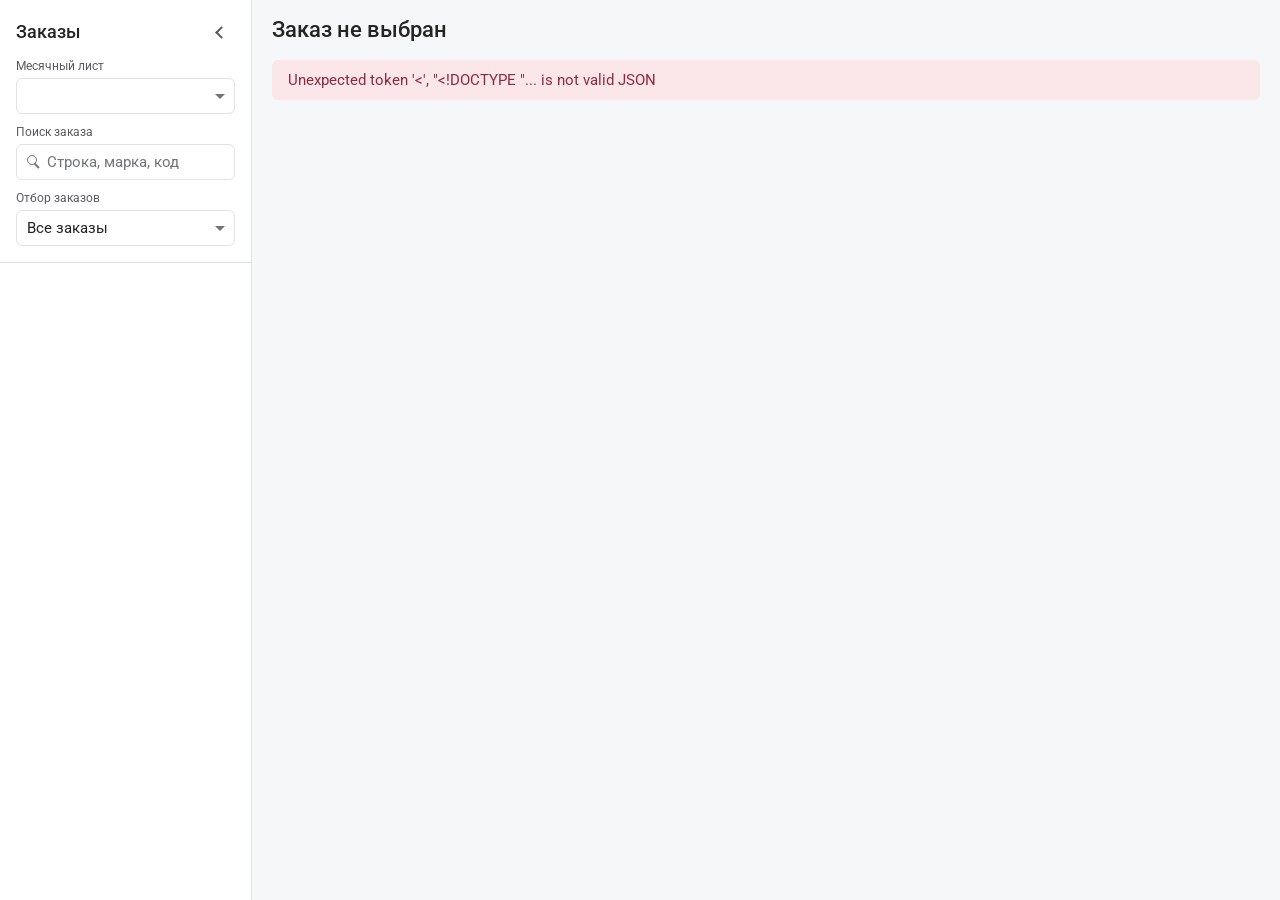
==== commit a1d90e37: "Serve all XLS workbooks with key-protected access on Pages" ====
--- a/web/index.html
+++ b/web/index.html
@@ -48,7 +48,6 @@
 
     <main id="main" aria-busy="true">
       <header class="order">
-        <p id="demoNotice" class="muted caption" hidden>Демонстрационные данные</p>
         <div class="order-heading">
           <h1 id="orderTitle">Загрузка заказов…</h1>
           <button type="button" id="openOrder" class="quiet" hidden>Строка XLS</button>
@@ -63,6 +62,14 @@
         </dl>
         <p id="orderSheet" class="muted caption" hidden></p>
       </header>
+
+      <form id="unlockBooks" class="unlock-books" hidden>
+        <label for="workbookKey">Ключ доступа к выгрузкам</label>
+        <div class="unlock-controls">
+          <input id="workbookKey" type="password" autocomplete="off" spellcheck="false" required>
+          <button id="unlockButton" class="primary" type="submit">Открыть</button>
+        </div>
+      </form>
 
       <form id="filters" aria-label="Фильтры выбранного заказа" hidden>
         <div class="filter-field recipe-field">
--- a/web/viewer.css
+++ b/web/viewer.css
@@ -259,6 +259,9 @@
   gap: var(--s4) var(--s10);
 }
 .order { margin-bottom: var(--s10); }
+.unlock-books { margin-bottom: var(--s16); }
+.unlock-controls { display: flex; align-items: center; gap: var(--s8); max-width: 460px; }
+.unlock-controls button { flex-shrink: 0; }
 .order-heading h1 {
   min-width: 0;
   font-weight: 500;
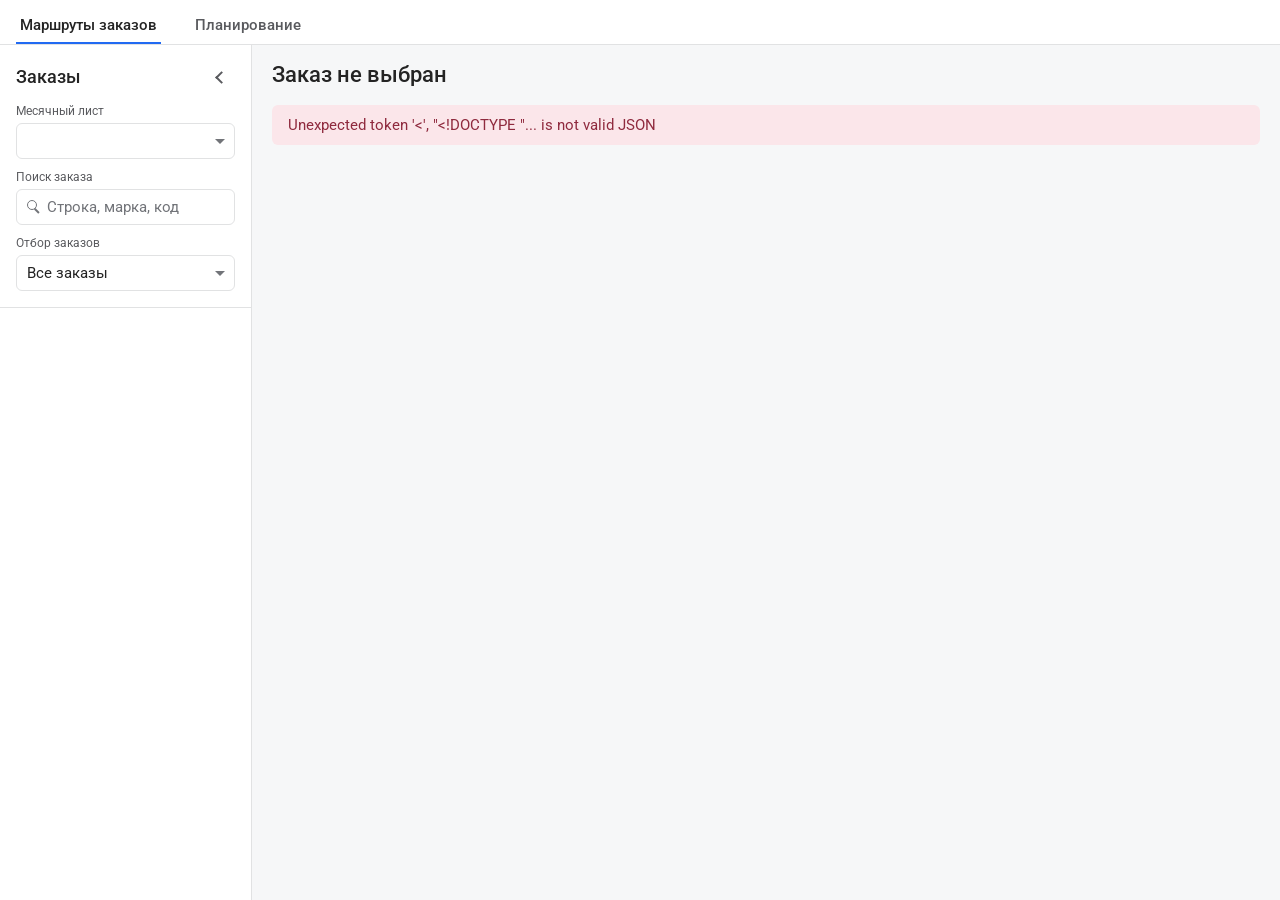
==== commit 9327f211: "Integrate scenario planning into the trace viewer" ====
--- a/web/index.html
+++ b/web/index.html
@@ -8,7 +8,12 @@
   <script type="module" src="./viewer.js"></script>
 </head>
 <body>
-  <div id="workspace" class="workspace">
+  <div id="workspaceViews" class="view-tabs workspace-tabs" role="tablist" aria-label="Разделы приложения">
+    <button type="button" role="tab" id="tab-orders" aria-controls="workspace" aria-selected="true">Маршруты заказов</button>
+    <button type="button" role="tab" id="tab-planning" aria-controls="planningPanel" aria-selected="false" tabindex="-1">Планирование</button>
+  </div>
+
+  <div id="workspace" class="workspace" role="tabpanel" aria-labelledby="tab-orders">
     <aside id="ordersPane" class="orders-pane" aria-labelledby="pickerTitle">
       <div class="orders-top">
         <h2 id="pickerTitle">Заказы</h2>
@@ -87,7 +92,7 @@
       <p id="status" class="sr-only" role="status"></p>
 
       <div id="content" hidden>
-        <div id="views" role="tablist" aria-label="Разделы заказа">
+        <div id="views" class="view-tabs" role="tablist" aria-label="Разделы заказа">
           <button type="button" role="tab" id="tab-route" aria-controls="view-route" aria-selected="true">Маршрут</button>
           <button type="button" role="tab" id="tab-catalog" aria-controls="view-catalog" aria-selected="false" tabindex="-1">Шихта</button>
           <button type="button" role="tab" id="tab-context" aria-controls="view-context" aria-selected="false" tabindex="-1">Проценты и простои</button>
@@ -103,6 +108,109 @@
         <section id="view-context" role="tabpanel" aria-labelledby="tab-context" tabindex="0" hidden></section>
       </div>
     </main>
+  </div>
+
+  <div id="planningPanel" role="tabpanel" aria-labelledby="tab-planning" hidden>
+    <form id="planningForm" class="workspace planning-workspace" novalidate>
+      <aside class="orders-pane planning-sidebar" aria-labelledby="planningPickerTitle">
+        <div class="orders-top"><h2 id="planningPickerTitle">Сценарии</h2></div>
+        <fieldset class="planning-picker">
+          <legend class="sr-only">Выбор сценария и параметры расчёта</legend>
+          <div id="planningExamples" class="planning-examples">
+            <section aria-labelledby="planningSyntheticTitle">
+              <h3 id="planningSyntheticTitle">Учебные</h3>
+              <ul role="list">
+                <li><button class="order-item" type="button" data-example="synthetic_small" aria-current="true">Два заказа</button></li>
+                <li><button class="order-item" type="button" data-example="synthetic_infeasible">Несовместимые лимиты</button></li>
+              </ul>
+            </section>
+            <section aria-labelledby="planningWorkbooksTitle">
+              <h3 id="planningWorkbooksTitle">Из выгрузок</h3>
+              <ul role="list">
+                <li><button class="order-item" type="button" data-example="march_subset_scenario">Март 2022</button></li>
+                <li><button class="order-item" type="button" data-example="may_integration_scenario">Май 2022</button></li>
+              </ul>
+              <p id="planningAccessNote" class="muted caption" hidden>Чтобы открыть примеры, введите ключ во вкладке «Маршруты заказов».</p>
+            </section>
+          </div>
+          <div class="planning-actions">
+            <input id="planningFile" type="file" accept=".json,application/json" hidden>
+            <button id="planningImport" class="quiet" type="button">Загрузить JSON</button>
+            <div class="planning-time">
+              <label for="planningSeconds">Лимит решателя, с</label>
+              <input id="planningSeconds" type="number" min="0" step="any" value="30">
+            </div>
+            <button id="planningSolve" class="primary" type="submit" disabled>Пересчитать</button>
+          </div>
+        </fieldset>
+      </aside>
+
+      <main class="planning" aria-labelledby="planningTitle">
+        <header class="order">
+          <div class="order-heading"><h1 id="planningTitle">Планирование шихты</h1></div>
+          <p id="planningBasis" class="planning-basis muted" hidden></p>
+          <dl id="planningOverview" class="order-facts" hidden>
+            <div><dt>Заказы</dt><dd id="planningOrderCount"></dd></div>
+            <div><dt>Компоненты</dt><dd id="planningComponentCount"></dd></div>
+            <div><dt>Назначено заказов</dt><dd id="planningAssigned">–</dd></div>
+            <div><dt>Цель, баллы</dt><dd id="planningObjective">–</dd></div>
+          </dl>
+        </header>
+
+        <p id="planningStatus" class="planning-status transition" role="status">Выберите сценарий.</p>
+        <p id="planningError" class="planning-error" role="alert" hidden></p>
+        <div id="planningContent" hidden>
+          <div id="planningViews" class="view-tabs" role="tablist" aria-label="Разделы сценария">
+            <button type="button" role="tab" id="planningTabPlan" aria-controls="planningViewPlan" aria-selected="true">План</button>
+            <button type="button" role="tab" id="planningTabResources" aria-controls="planningViewResources" aria-selected="false" tabindex="-1">Расход</button>
+            <button type="button" role="tab" id="planningTabOrders" aria-controls="planningViewOrders" aria-selected="false" tabindex="-1">Заказы</button>
+            <button type="button" role="tab" id="planningTabLimits" aria-controls="planningViewLimits" aria-selected="false" tabindex="-1">Лимиты</button>
+            <button type="button" role="tab" id="planningTabSources" aria-controls="planningViewSources" aria-selected="false" tabindex="-1">Источники</button>
+          </div>
+
+          <section id="planningViewPlan" class="planning-view" role="tabpanel" aria-labelledby="planningTabPlan" tabindex="0">
+            <div id="planningPlanOutput" hidden>
+              <section id="planningPlanSection" class="data-section" aria-labelledby="planningPlanTitle">
+                <div class="data-heading"><h2 id="planningPlanTitle">Назначения рецептур</h2></div>
+                <div id="planningPlan" class="table-wrap" role="region" aria-labelledby="planningPlanTitle" tabindex="0"></div>
+              </section>
+              <details class="reference planning-details">
+                <summary>Проверка и детали расчёта</summary>
+                <dl id="planningSummary" class="planning-facts"></dl>
+                <p id="planningSolverMessage" class="muted caption"></p>
+              </details>
+            </div>
+          </section>
+          <section id="planningViewResources" class="planning-view" role="tabpanel" aria-labelledby="planningTabResources" tabindex="0" hidden>
+            <div id="planningResourcesOutput" hidden>
+              <div class="data-heading"><h2 id="planningResourcesTitle">Расход по компонентам</h2></div>
+              <p class="muted caption planning-help">Узкое место отмечается, если остаток составляет до 5% положительного лимита или укладывается в численный допуск.</p>
+              <div id="planningResources" class="table-wrap" role="region" aria-labelledby="planningResourcesTitle" tabindex="0"></div>
+            </div>
+          </section>
+          <section id="planningViewOrders" class="planning-view" role="tabpanel" aria-labelledby="planningTabOrders" tabindex="0" hidden>
+            <div class="data-heading"><h2 id="planningOrdersTitle">Объёмы заказов</h2></div>
+            <fieldset aria-labelledby="planningOrdersTitle">
+              <div id="planningOrders" class="table-wrap" role="region" aria-labelledby="planningOrdersTitle" tabindex="0"></div>
+            </fieldset>
+          </section>
+          <section id="planningViewLimits" class="planning-view" role="tabpanel" aria-labelledby="planningTabLimits" tabindex="0" hidden>
+            <div class="data-heading"><h2 id="planningLimitsTitle">Лимиты компонентов</h2></div>
+            <fieldset aria-labelledby="planningLimitsTitle">
+              <div id="planningLimits" class="table-wrap" role="region" aria-labelledby="planningLimitsTitle" tabindex="0"></div>
+            </fieldset>
+          </section>
+          <section id="planningViewSources" class="planning-view" role="tabpanel" aria-labelledby="planningTabSources" tabindex="0" hidden>
+            <div class="data-heading"><h2>Источники и допущения</h2></div>
+            <dl id="planningAssumptions" class="planning-facts"></dl>
+            <section class="planning-limit-sources" aria-labelledby="planningLimitSourcesTitle">
+              <div class="data-heading"><h3 id="planningLimitSourcesTitle">Источники исходных лимитов</h3></div>
+              <div id="planningLimitSources" class="table-wrap" role="region" aria-labelledby="planningLimitSourcesTitle" tabindex="0"></div>
+            </section>
+          </section>
+        </div>
+      </main>
+    </form>
   </div>
 
   <div id="fieldHelp" class="help-popover" popover="auto" role="region" aria-labelledby="helpTitle">
--- a/web/viewer.css
+++ b/web/viewer.css
@@ -54,6 +54,7 @@
   --s24: 24px;
   --s30: 30px;
   --control: 36px;
+  --workspace-nav: calc(var(--control) + var(--s8) + 1px);
   --control-radius: 6px;
   --surface-radius: 8px;
 }
@@ -154,11 +155,11 @@
 .workspace[data-orders-resizing] { cursor: col-resize; user-select: none; }
 .orders-pane {
   position: sticky;
-  top: 0;
+  top: var(--workspace-nav);
   z-index: 2;
   display: flex;
   flex-direction: column;
-  height: 100dvh;
+  height: calc(100dvh - var(--workspace-nav));
   background: var(--surface);
   border-right: 1px solid var(--line);
 }
@@ -318,7 +319,16 @@
   background: var(--danger-fill);
 }
 
-#views { display: flex; flex-wrap: wrap; gap: 0 var(--s30); border-bottom: 1px solid var(--line); }
+.view-tabs { display: flex; flex-wrap: wrap; gap: 0 var(--s30); border-bottom: 1px solid var(--line); }
+.workspace-tabs {
+  position: sticky;
+  top: 0;
+  z-index: 3;
+  flex-wrap: nowrap;
+  height: var(--workspace-nav);
+  padding: var(--s8) var(--s16) 0;
+  background: var(--surface);
+}
 [role="tab"] {
   height: var(--control);
   margin-bottom: -1px;
@@ -581,6 +591,97 @@
 tbody tr:last-child > :first-child { border-bottom-left-radius: var(--surface-radius); }
 tbody tr:last-child > :last-child { border-bottom-right-radius: var(--surface-radius); }
 tbody tr:hover > * { background: var(--selection); }
+
+.planning-workspace fieldset { min-inline-size: 0; margin: 0; padding: 0; border: 0; }
+.planning-picker { overflow-y: auto; overscroll-behavior-y: contain; }
+.planning-examples { display: grid; gap: var(--s16); padding: 0 var(--s10) var(--s16); }
+.planning-examples h3 { margin: 0 var(--s8) var(--s4); font-size: 12px; line-height: 16px; color: var(--muted); }
+.planning-examples ul { display: grid; gap: var(--s4); padding: 0; margin: 0; list-style: none; }
+.planning-examples button { min-height: 36px; }
+#planningAccessNote { margin: var(--s8) var(--s8) 0; }
+.planning-actions {
+  display: grid;
+  gap: var(--s10);
+  padding: var(--s16);
+  border-top: 1px solid var(--line);
+}
+.planning-basis { margin-top: var(--s4); max-width: 78ch; }
+#planningOverview {
+  display: grid;
+  grid-template-columns: repeat(4, minmax(0, 1fr));
+}
+.planning [role="tab"], .planning input { scroll-margin-top: calc(var(--workspace-nav) + var(--s8)); }
+.planning-view { padding-top: var(--s16); }
+.planning-help { margin-bottom: var(--s8); }
+.planning-details, .planning-limit-sources { margin-top: var(--s16); }
+.planning-details > p { margin-top: var(--s8); overflow-wrap: anywhere; }
+.planning-facts {
+  display: grid;
+  grid-template-columns: repeat(auto-fit, minmax(min(100%, 178px), 1fr));
+  gap: var(--s16);
+  margin: 0;
+  padding: var(--s16);
+  border: 1px solid var(--line);
+  border-radius: var(--surface-radius);
+  background: var(--surface);
+}
+.planning-details .planning-facts { margin-top: var(--s8); }
+.planning-facts dt { margin-bottom: var(--s4); color: var(--muted); font-size: 12px; line-height: 16px; }
+.planning-facts dd { margin: 0; overflow-wrap: anywhere; font-variant-numeric: tabular-nums; }
+#planningAssumptions { grid-template-columns: repeat(auto-fit, minmax(min(100%, 255px), 1fr)); }
+.planning .table-wrap { max-height: min(550px, 62dvh); overflow: auto; }
+.planning thead th { position: sticky; z-index: 1; top: 0; background: var(--canvas); }
+.planning td { overflow-wrap: anywhere; font-variant-numeric: tabular-nums; }
+.planning td.measure { white-space: nowrap; }
+#planningPlan th:nth-child(n + 3),
+#planningOrders th:last-child,
+#planningResources th:nth-child(n + 2):nth-child(-n + 4) { text-align: right; }
+.planning td small { display: block; font-size: 12px; line-height: 16px; }
+#planningLimitSources td:first-child { width: 42%; }
+.planning-input-cell { width: 150px; }
+.planning-input-cell input { max-width: 130px; min-width: 80px; text-align: right; }
+.planning-error {
+  margin-bottom: var(--s10);
+  padding: var(--s8) var(--s10);
+  border-radius: var(--control-radius);
+  color: var(--danger-text);
+  background: var(--danger-fill);
+  overflow-wrap: anywhere;
+}
+.planning-status[data-tone="success"] { color: var(--success-text); border-left: 3px solid var(--success-text); }
+.planning-status[data-tone="warning"] { color: var(--warning-text); border-left: 3px solid var(--warning-rule); }
+.planning-status[data-tone="error"] { color: var(--danger-text); border-left: 3px solid var(--danger-rule); }
+#planningResources table { min-width: 470px; }
+.planning-utilization { width: 112px; }
+.planning-track {
+  display: block;
+  height: 4px;
+  margin-block: var(--s4);
+  border-radius: var(--s4);
+  overflow: hidden;
+  background: var(--line);
+}
+.planning-track > span { display: block; height: 100%; background: var(--accent); }
+[data-bottleneck] .planning-track > span { background: var(--warning-rule); }
+
+@container (max-width: 535px) {
+  #planningViews { gap: 0 var(--s10); }
+}
+@container (max-width: 460px) {
+  #planningOverview { grid-template-columns: repeat(2, minmax(0, 1fr)); }
+}
+@media (max-width: 1240px) {
+  .planning-workspace { --orders-width: 224px; }
+}
+@media (max-width: 760px), (max-height: 360px) {
+  .planning-examples { grid-template-columns: repeat(2, minmax(0, 1fr)); gap: var(--s8); padding-bottom: var(--s8); }
+  .planning-actions { align-items: end; grid-template-columns: 1.2fr minmax(80px, .72fr) 1fr; padding-block: var(--s10); }
+  .planning-actions button { padding-inline: var(--s8); min-height: var(--control); height: auto; }
+}
+@media (max-width: 380px) {
+  .planning-actions { grid-template-columns: repeat(2, minmax(0, 1fr)); }
+  #planningImport { grid-column: 1 / -1; justify-self: start; }
+}
 .records td { overflow-wrap: break-word; }
 .records td > small { display: block; color: var(--muted); font-size: 12px; line-height: 16px; }
 .records td:first-child { font-variant-numeric: tabular-nums; }
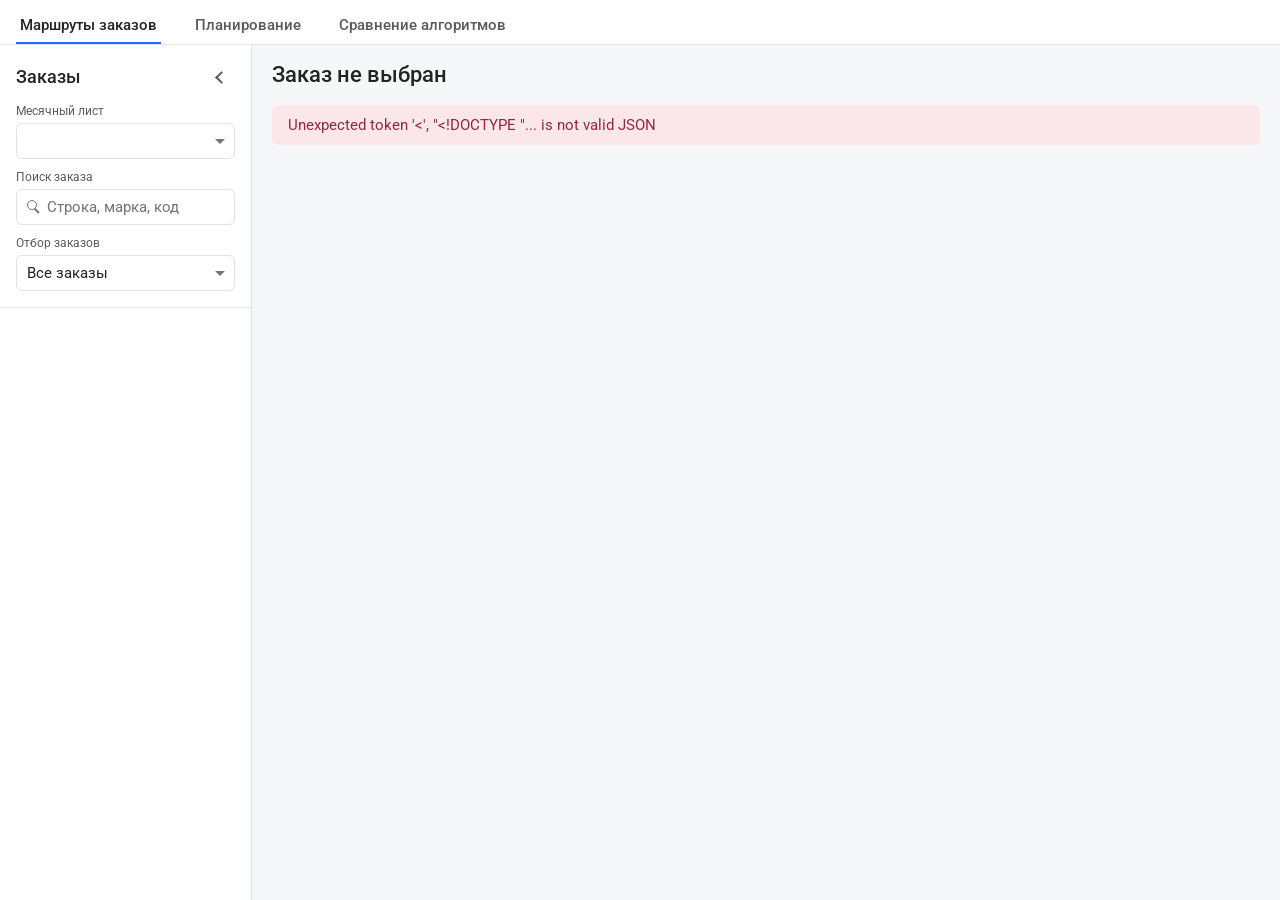
==== commit f4cbb4e9: "Add algorithm comparison to the trace viewer" ====
--- a/web/index.html
+++ b/web/index.html
@@ -11,6 +11,9 @@
   <div id="workspaceViews" class="view-tabs workspace-tabs" role="tablist" aria-label="Разделы приложения">
     <button type="button" role="tab" id="tab-orders" aria-controls="workspace" aria-selected="true">Маршруты заказов</button>
     <button type="button" role="tab" id="tab-planning" aria-controls="planningPanel" aria-selected="false" tabindex="-1">Планирование</button>
+    <button type="button" role="tab" id="tab-comparison" aria-label="Сравнение алгоритмов" aria-controls="comparisonPanel" aria-selected="false" tabindex="-1">
+      <span class="comparison-tab-label">Сравнение алгоритмов</span><span class="comparison-tab-short" aria-hidden="true">Алгоритмы</span>
+    </button>
   </div>
 
   <div id="workspace" class="workspace" role="tabpanel" aria-labelledby="tab-orders">
@@ -213,6 +216,66 @@
     </form>
   </div>
 
+  <div id="comparisonPanel" role="tabpanel" aria-labelledby="tab-comparison" hidden>
+    <main class="comparison" aria-labelledby="comparisonTitle">
+      <div class="comparison-heading">
+        <h1 id="comparisonTitle">Сравнение алгоритмов</h1>
+        <p>Быстрый алгоритм, холодный MILP и MILP с тёплым стартом на одном входе.</p>
+      </div>
+      <div class="view-tabs" id="comparisonModes" role="tablist" aria-label="Источник сравнения">
+        <button type="button" role="tab" id="comparisonArchiveTab" aria-controls="comparisonArchive" aria-selected="true">Сохранённые запуски</button>
+        <button type="button" role="tab" id="comparisonLiveTab" aria-controls="comparisonLive" aria-selected="false" tabindex="-1">Новый расчёт</button>
+      </div>
+      <section id="comparisonArchive" class="comparison-controls" role="tabpanel" aria-labelledby="comparisonArchiveTab">
+        <label>Синтетический сценарий
+          <select id="comparisonDataset">
+            <option value="tight">500 заказов · строгие лимиты</option>
+            <option value="loose">500 заказов · более свободные лимиты</option>
+          </select>
+        </label>
+        <label>Повтор
+          <select id="comparisonRepeat">
+            <option value="1">1</option>
+            <option value="2">2</option>
+            <option value="3">3</option>
+          </select>
+        </label>
+      </section>
+      <section id="comparisonLive" role="tabpanel" aria-labelledby="comparisonLiveTab" hidden>
+        <p id="comparisonStaticNote" class="comparison-note" hidden>Для нового сравнения запустите Python-сервер проекта. Сохранённые запуски доступны на этой странице.</p>
+        <form id="comparisonForm" class="comparison-controls">
+          <label>Сценарий
+            <select id="comparisonInput">
+              <option value="synthetic_comparison">Учебное сравнение · 30 заказов</option>
+              <option value="synthetic_small">Малый допустимый пример</option>
+              <option value="synthetic_infeasible">Несовместный пример</option>
+              <option value="file">Загрузить сценарий JSON</option>
+            </select>
+          </label>
+          <label id="comparisonFileLabel" hidden>Файл сценария
+            <input id="comparisonFile" type="file" accept=".json,application/json">
+          </label>
+          <label>Бюджет на метод, с
+            <input id="comparisonBudget" type="number" min="6" max="120" value="15" required>
+          </label>
+          <button id="comparisonRun" type="submit" class="primary">Запустить сравнение</button>
+        </form>
+      </section>
+      <p id="comparisonStatus" class="comparison-note" role="status" hidden></p>
+      <p id="comparisonError" class="planning-error" role="alert" hidden></p>
+      <section id="comparisonResult" class="comparison-result" aria-labelledby="comparisonResultTitle" hidden>
+        <div>
+          <h2 id="comparisonResultTitle">Результаты</h2>
+          <p id="comparisonContext" class="muted"></p>
+        </div>
+        <div id="comparisonMetrics" class="table-wrap" role="region" aria-labelledby="comparisonResultTitle" tabindex="0"></div>
+        <p id="comparisonSummary" class="comparison-summary" hidden></p>
+        <p class="comparison-note">Первый проверенный план — результат эвристики после независимой проверки. Первое событие решения HiGHS измеряется отдельно. Разрыв показывается относительно верхней границы.</p>
+        <div id="comparisonDetails"></div>
+      </section>
+    </main>
+  </div>
+
   <div id="fieldHelp" class="help-popover" popover="auto" role="region" aria-labelledby="helpTitle">
     <div class="help-content">
       <h4 id="helpTitle"></h4>
--- a/web/viewer.css
+++ b/web/viewer.css
@@ -328,7 +328,11 @@
   height: var(--workspace-nav);
   padding: var(--s8) var(--s16) 0;
   background: var(--surface);
-}
+  overflow-x: auto;
+  scrollbar-width: none;
+}
+.workspace-tabs > button { flex: 0 0 auto; }
+.comparison-tab-short { display: none; }
 [role="tab"] {
   height: var(--control);
   margin-bottom: -1px;
@@ -653,6 +657,87 @@
 .planning-status[data-tone="error"] { color: var(--danger-text); border-left: 3px solid var(--danger-rule); }
 #planningResources table { min-width: 470px; }
 .planning-utilization { width: 112px; }
+
+.comparison {
+  display: grid;
+  gap: var(--s16);
+  max-width: 1440px;
+  margin-inline: auto;
+}
+.comparison-heading { padding-block: var(--s10) var(--s4); }
+.comparison-heading h1 { font-size: clamp(24px, 4vw, 34px); line-height: 1.2; font-weight: 500; }
+.comparison-heading p, .comparison-note { margin-top: var(--s8); color: var(--muted); }
+.comparison-controls {
+  display: flex;
+  flex-wrap: wrap;
+  align-items: end;
+  gap: var(--s10) var(--s16);
+}
+.comparison-controls label { display: grid; gap: var(--s4); max-width: 100%; }
+.comparison-controls select { width: min(330px, 100%); }
+#comparisonRepeat, #comparisonBudget { width: 110px; }
+#comparisonFile { height: auto; min-height: var(--control); padding-block: var(--s4); }
+.comparison-result { display: grid; gap: var(--s10); min-width: 0; }
+#comparisonContext { margin-top: var(--s4); overflow-wrap: anywhere; }
+.comparison .table-wrap { max-height: min(470px, 60dvh); overflow: auto; }
+#comparisonMetrics table { min-width: 860px; }
+.comparison th { text-align: left; }
+.comparison tbody th { font-weight: 500; }
+.comparison thead th { position: sticky; top: 0; z-index: 1; background: var(--canvas); }
+.comparison .table-wrap :is(td, th) { font-variant-numeric: tabular-nums; }
+.comparison-method { min-width: 166px; }
+.comparison :is(small, .comparison-note) { font-size: 13px; line-height: 1.35; }
+.comparison-method small, .comparison-time small { display: block; margin-top: var(--s4); color: var(--muted); }
+.comparison-time { min-width: 84px; }
+.comparison-time small { color: var(--warning-text); }
+.comparison-track { display: block; margin-top: var(--s4); height: 4px; border-radius: 4px; background: var(--selection); }
+.comparison-track span { display: block; height: 100%; border-radius: inherit; background: var(--accent); }
+.comparison-summary { padding: var(--s10) var(--s16); border-left: 3px solid var(--accent); background: var(--selection); }
+.comparison-detail {
+  padding: var(--s10) var(--s16);
+  margin-top: var(--s8);
+  border: 1px solid var(--line);
+  border-radius: var(--control-radius);
+  background: var(--surface);
+}
+.comparison-detail summary { width: fit-content; cursor: pointer; }
+.comparison-detail h3 { margin-block: var(--s16) var(--s4); }
+.comparison-detail td { overflow-wrap: anywhere; }
+
+@media (max-width: 600px) {
+  .workspace-tabs { gap: 0 var(--s8); padding-inline: var(--s8); }
+  .workspace-tabs > button { font-size: 13px; }
+  .comparison-tab-label { display: none; }
+  .comparison-tab-short { display: inline; }
+  .comparison { padding-inline: var(--s10); }
+  #comparisonMetrics { max-height: none; overflow: visible; }
+  #comparisonMetrics table, #comparisonMetrics tbody { display: block; min-width: 0; }
+  #comparisonMetrics thead {
+    position: absolute;
+    inline-size: 1px;
+    block-size: 1px;
+    overflow: hidden;
+    clip-path: inset(50%);
+  }
+  #comparisonMetrics tr {
+    display: grid;
+    grid-template-columns: 1fr 1fr;
+    padding: var(--s4);
+    margin-bottom: var(--s8);
+    border: 1px solid var(--line);
+    border-radius: var(--surface-radius);
+    background: var(--surface);
+  }
+  #comparisonMetrics :is(th, td) { height: auto; border: 0; overflow-wrap: anywhere; }
+  #comparisonMetrics tbody th { grid-column: 1 / -1; border-bottom: 1px solid var(--line); }
+  #comparisonMetrics td::before {
+    content: attr(data-label);
+    display: block;
+    margin-bottom: var(--s4);
+    color: var(--muted);
+    font-size: 12px;
+  }
+}
 .planning-track {
   display: block;
   height: 4px;
